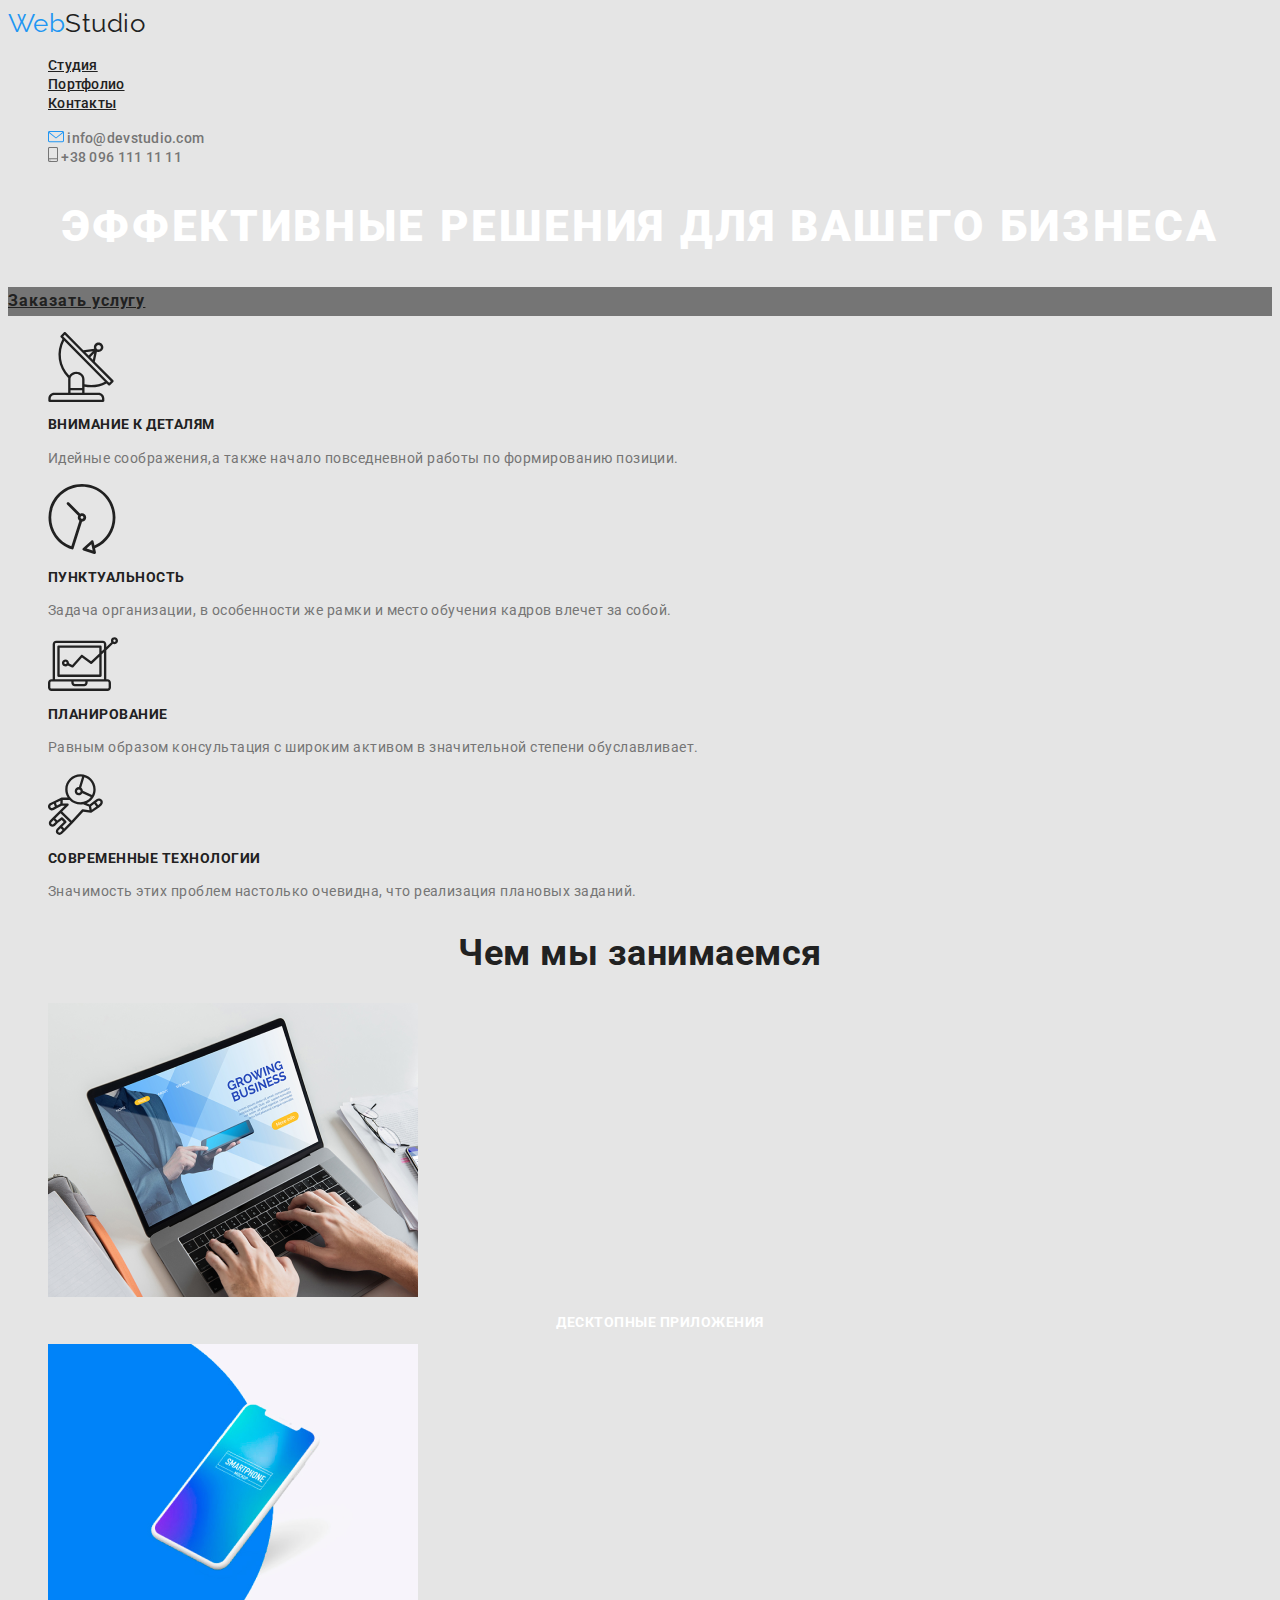
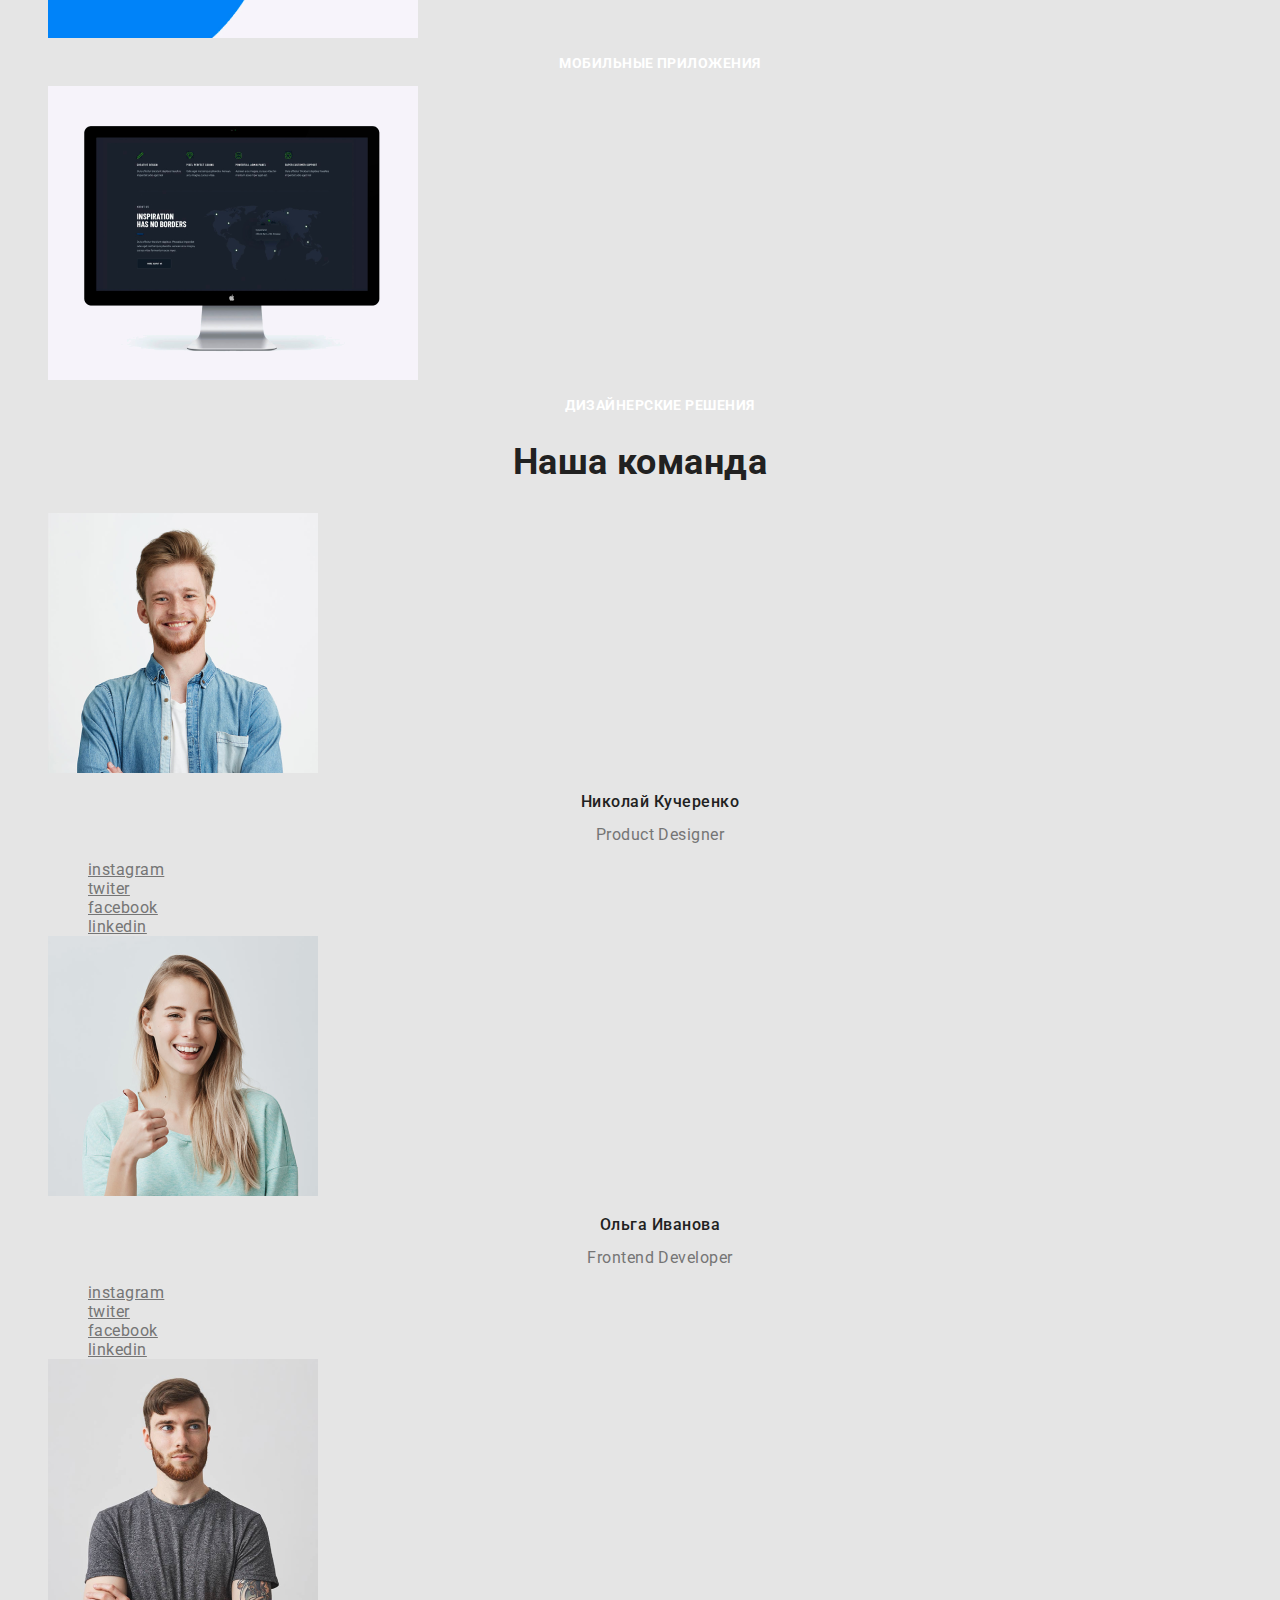
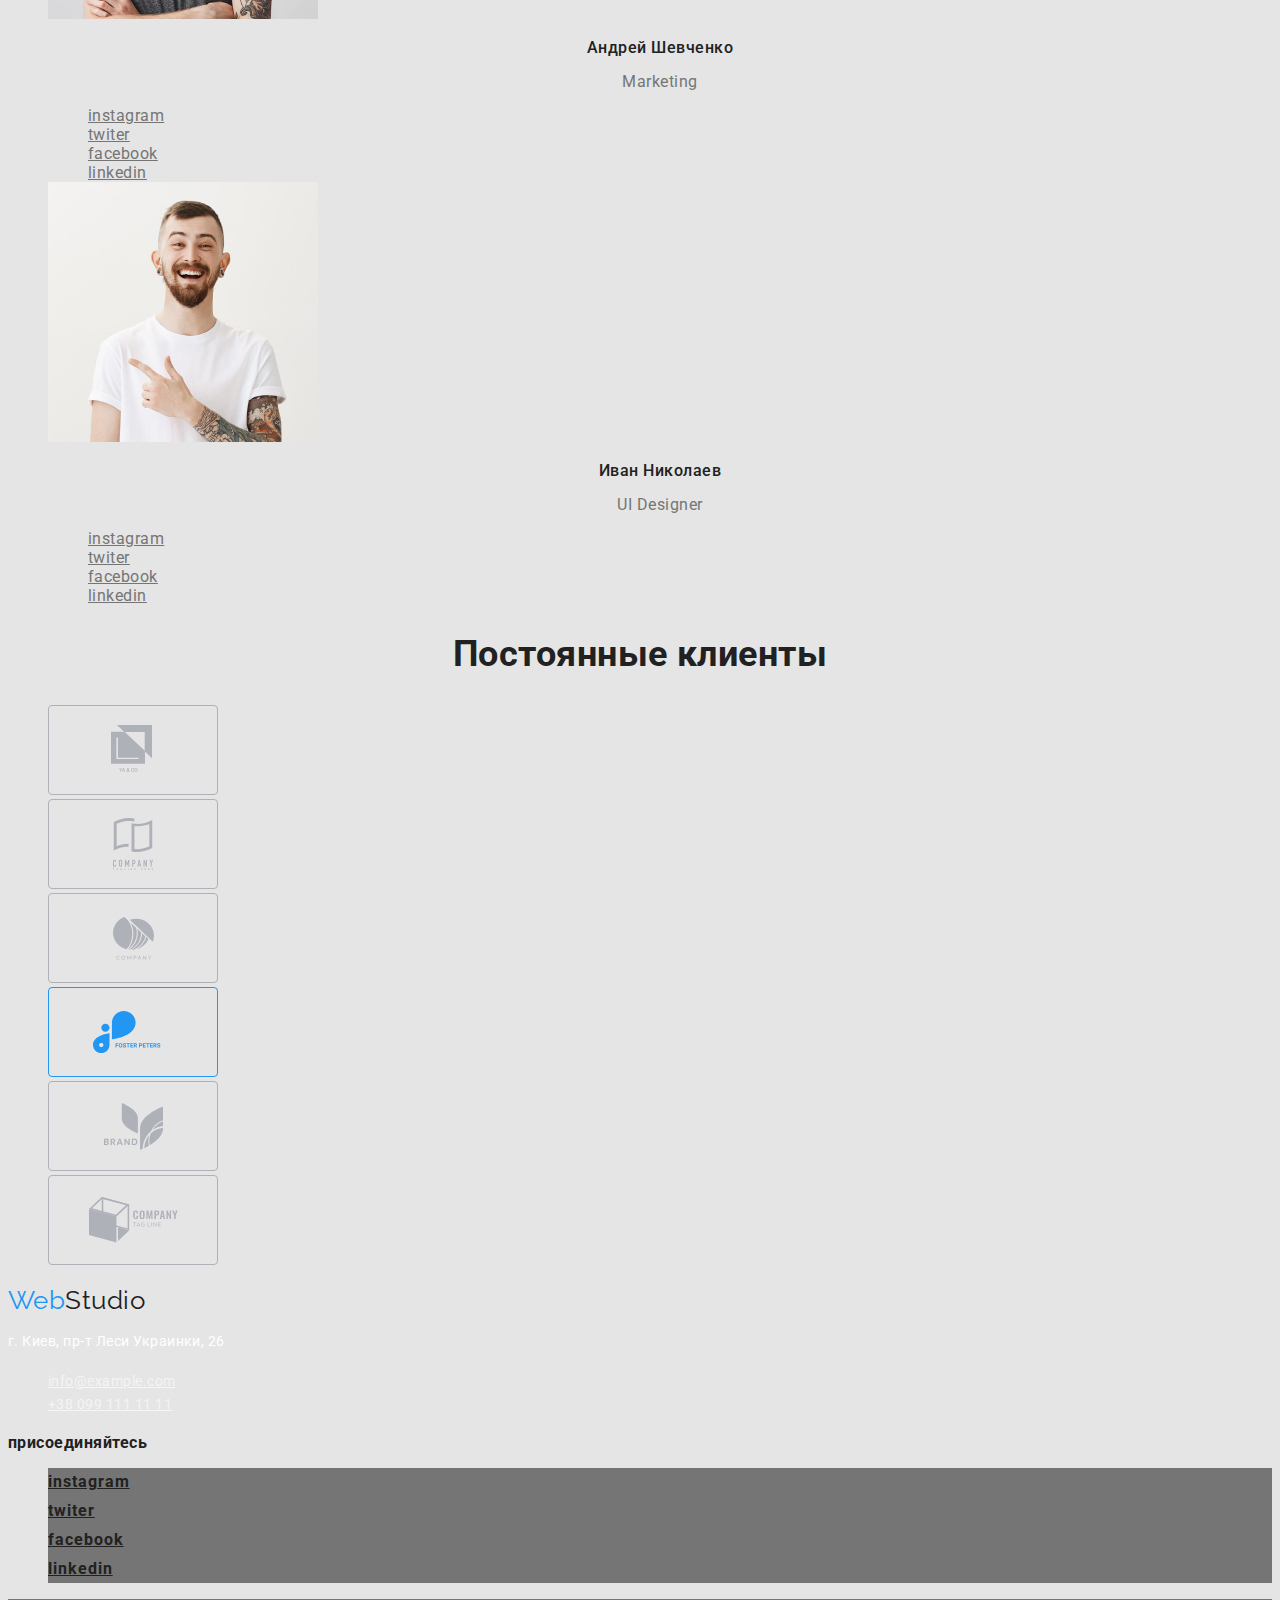
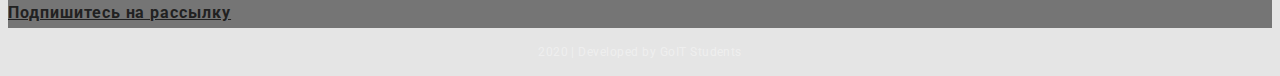
==== index.html @ 4915e43a "finish" ====
<!DOCTYPE html>
<html lang="ru">
  <head>
    <meta charset="UTF-8" />
    <meta name="viewport" content="width=device-width, initial-scale=1.0" />
    <title>Document</title>
    <link
      href="https://fonts.googleapis.com/css2?family=Raleway:wght@700&family=Roboto:wght@400;500;700;900&display=swap"
      rel="stylesheet"
    />
    <link rel="stylesheet" href="./css/styles.css" />
  </head>
  <body class="page">
    <!--Шапка сайта-->
    <header>
      <nav>
        <a class="logo"><span class="logo-second">Web</span>Studio </a>
        <ul class="site-nav list">
          <li><a href="./index.html" class="link">Студия</a></li>
          <li><a href="./portfolio.html" class="link">Портфолио</a></li>
          <li><a href="" class="link">Контакты</a></li>
        </ul>
      </nav>
      <ul class="auth-nav list">
        <li>
          <a href="" class="info">
            <img src="./images/envelope(hover).svg" alt="hover" />
            info@devstudio.com
          </a>
        </li>
        <li>
          <a href="" class="info">
            <img src="./images/smartphone.svg" alt="smartphone" />
            +38 096 111 11 11
          </a>
        </li>
      </ul>
    </header>
    <main>
      <!--Hero-->
      <section>
        <h1 class="hero-title">Эффективные решения для вашего бизнеса</h1>
        <a href="" class="button">Заказать услугу</a>
      </section>
      <!--Sait info-->
      <section class="section">
        <ul class="feature-list list">
          <li>
            <img src="./images/antenna.svg" alt="antenna" />
            <h2 class="title">Внимание к деталям</h2>
            <p class="text">
              Идейные соображения,а также начало повседневной работы по
              формированию позиции.
            </p>
          </li>

          <li>
            <img src="./images/clock.svg" alt="clock" />
            <h2 class="title">Пунктуальность</h2>
            <p class="text">
              Задача организации, в особенности же рамки и место обучения кадров
              влечет за собой.
            </p>
          </li>
          <li>
            <img src="./images/diagram.svg" alt="diagram" />
            <h2 class="title">Планирование</h2>
            <p class="text">
              Равным образом консультация с широким активом в значительной
              степени обуславливает.
            </p>
          </li>
          <li>
            <img src="./images/astronaut.svg" alt="astronaut" />
            <h2 class="title">Современные технологии</h2>
            <p class="text">
              Значимость этих проблем настолько очевидна, что реализация
              плановых заданий.
            </p>
          </li>
        </ul>
      </section>
      <!--Our offer-->
      <section class="section">
        <h2 class="section-title">Чем мы занимаемся</h2>
        <ul class="list">
          <li>
            <img
              src="./images/desctop.jpg"
              alt="десктопные приложения"
              width="370"
            />
            <h3 class="text-title">Десктопные приложения</h3>
          </li>
          <li>
            <img
              src="./images/tel.jpg"
              alt="мобильные приложения"
              width="370"
            />
            <h3 class="text-title">Мобильные приложения</h3>
          </li>
          <li>
            <img
              src="./images/dizain.jpg"
              alt="дизайнерские решея"
              width="370"
            />
            <h3 class="text-title">Дизайнерские решения</h3>
          </li>
        </ul>
      </section>
      <!--Our team-->
      <section class="section">
        <h2 class="section-title">Наша команда</h2>
        <ul class="list">
          <li>
            <img src="./images/designer.jpg" alt="фото дизайнера" width="270" />
            <h3 class="team-list">Николай Кучеренко</h3>
            <p class="work-list">Product Designer</p>
            <ul class="email-list list">
              <li><a href="" class="email">instagram</a></li>
              <li><a href="" class="email">twiter</a></li>
              <li><a href="" class="email">facebook</a></li>
              <li><a href="" class="email">linkedin</a></li>
            </ul>
          </li>
          <li>
            <img
              src="./images/developer.jpg"
              alt="фото разработчика"
              width="270"
            />
            <h3 class="team-list">Ольга Иванова</h3>
            <p class="work-list">Frontend Developer</p>
            <ul class="email-list list">
              <li><a href="" class="email">instagram</a></li>
              <li><a href="" class="email">twiter</a></li>
              <li><a href="" class="email">facebook</a></li>
              <li><a href="" class="email">linkedin</a></li>
            </ul>
          </li>
          <li>
            <img
              src="./images/marketing.jpg"
              alt="фото маркетолога"
              width="270"
            />
            <h3 class="team-list">Андрей Шевченко</h3>
            <p class="work-list">Marketing</p>
            <ul class="email-list list">
              <li><a href="" class="email">instagram</a></li>
              <li><a href="" class="email">twiter</a></li>
              <li><a href="" class="email">facebook</a></li>
              <li><a href="" class="email">linkedin</a></li>
            </ul>
          </li>
          <li>
            <img
              src="./images/uldesigner.jpg"
              alt="фото главного дизайнера"
              width="270"
            />
            <h3 class="team-list">Иван Николаев</h3>
            <p class="work-list">UI Designer</p>
            <ul class="email-list list">
              <li><a href="" class="email">instagram</a></li>
              <li><a href="" class="email">twiter</a></li>
              <li><a href="" class="email">facebook</a></li>
              <li><a href="" class="email">linkedin</a></li>
            </ul>
          </li>
        </ul>
      </section>
      <!--Regular customers-->
      <section class="section">
        <h2 class="section-title">Постоянные клиенты</h2>
        <ul class="customers-img list">
          <li>
            <a href="" class="img-hover"
              ><img src="./images/Client1.svg" alt="Логотип клиента"
            /></a>
          </li>
          <li>
            <a href=""
              ><img src="./images/Client2.svg" alt="Логотип клиента"
            /></a>
          </li>
          <li>
            <a href=""
              ><img src="./images/Client3.svg" alt="Логотип клиента"
            /></a>
          </li>
          <li>
            <a href=""
              ><img src="./images/Client4.svg" alt="Логотип клиента"
            /></a>
          </li>
          <li>
            <a href=""
              ><img src="./images/Client5.svg" alt="Логотип клиента"
            /></a>
          </li>
          <li>
            <a href=""
              ><img src="./images/Client6.svg" alt="Логотип клиента"
            /></a>
          </li>
        </ul>
      </section>
    </main>
    <!--Footer-->
    <footer>
      <a class="logo"><span class="logo-second">Web</span>Studio </a>
      <address>
        <p class="adres">г. Киев, пр-т Леси Украинки, 26</p>
        <ul class="list">
          <li><a href="" class="adres-info">info@example.com</a></li>
          <li><a href="" class="adres-info">+38 099 111 11 11</a></li>
        </ul>
      </address>
      <b class="text-title">присоединяйтесь</b>
      <ul class="list">
        <li><a href="" class="button">instagram</a></li>
        <li><a href="" class="button">twiter</a></li>
        <li><a href="" class="button">facebook</a></li>
        <li><a href="" class="button">linkedin</a></li>
      </ul>
      <b><a href="" class="button">Подпишитесь на рассылку</a></b>
      <p class="developed">2020 | Developed by GoIT Students</p>
    </footer>
  </body>
</html>
---- css/styles.css ----
:root {
  --primary-text-color: #212121;
  --secondary-text-color: #757575;
  --background-color: #e5e5e5;
  --secondary-background-color: #f5f4fa;
  --whit-color: #ffffff;
  --accent-color: #2196f3;
  --footer-color: #2f303a;
}
.page {
  color: var(--primary-text-color);
  background-color: var(--background-color);
  font-family: Roboto, sans-serif;
  letter-spacing: 0.03em;
}

.list {
  list-style: none;
}

.logo {
  font-family: Raleway;
  font-style: normal;
  font-size: 26px;
  line-height: 1.2;
  font-family: Raleway;
}
.logo-second {
  color: var(--accent-color);
}
.logo:hover,
.logo-second:hover {
  color: var(--accent-color);
}

/*site-nav*/
.site-nav .link {
  color: var(--primary-text-color);
  font-family: Roboto;
  font-style: normal;
  font-weight: 500;
  font-size: 14px;
  line-height: 1.1;
  letter-spacing: 0.02em;
}
.site-nav .link:hover,
.site-nav .link:focus {
  color: var(--accent-color);
}

/*auth-nav*/
.info {
  color: var(--secondary-text-color);
  font-family: Roboto;
  font-style: normal;
  font-weight: 500;
  font-size: 14px;
  line-height: 1.1;
  letter-spacing: 0.02em;
  text-decoration: none;
}
.info:hover,
.info:focus {
  color: var(--accent-color);
}
/*hero*/
.hero-title {
  color: var(--whit-color);
  font-family: Roboto;
  font-style: normal;
  font-weight: 900;
  font-size: 44px;
  line-height: 1.4;
  text-align: center;
  letter-spacing: 0.06em;
  text-transform: uppercase;
}
/*section*/
.section-title {
  color: var(--primary-text-color);
  font-family: Roboto;
  font-style: normal;
  font-weight: bold;
  font-size: 36px;
  line-height: 1.1;
  text-align: center;
}
.section .text-title {
  color: var(--whit-color);
  font-family: Roboto;
  font-style: normal;
  font-weight: bold;
  font-size: 14px;
  line-height: 1.1;
  text-align: center;
  text-transform: uppercase;
}
.team-list {
  color: var(--primary-text-color);
  font-family: Roboto;
  font-style: normal;
  font-weight: 500;
  font-size: 16px;
  line-height: 1.1;
  text-align: center;
}
.section .work-list {
  color: var(--secondary-text-color);
  font-family: Roboto;
  font-style: normal;
  font-weight: normal;
  font-size: 16px;
  line-height: 1.1;
  text-align: center;
}
.section .email {
  color: var(--secondary-text-color);
}
/*ameil*/
.email:hover,
.email:focus {
  color: var(--accent-color);
}
/*feature*/
.feature-list .title {
  color: var(--primary-text-color);
  font-family: Roboto;
  font-style: normal;
  font-weight: bold;
  font-size: 14px;
  line-height: 1.1;
  text-transform: uppercase;
}
.feature-list .text {
  color: var(--secondary-text-color);
  font-family: Roboto;
  font-style: normal;
  font-weight: normal;
  font-size: 14px;
  line-height: 1.7;
}
/*customers-img*/
.section .img-hover:hover {
  color: var(--accent-color);
}
.button {
  color: var(--primary-text-color);
  background-color: var(--secondary-text-color);
  font-family: Roboto;
  font-style: normal;
  font-weight: bold;
  font-size: 16px;
  line-height: 1.8;
  display: flex;
  align-items: center;
  text-align: center;
  letter-spacing: 0.06em;
}

.button:hover,
.button:focus {
  color: var(--whit-color);
  background-color: var(--accent-color);
}
.adres {
  color: var(--whit-color);
  font-family: Roboto;
  font-style: normal;
  font-weight: normal;
  font-size: 14px;
  line-height: 1.7;
}
.adres:hover,
.adres:focus {
  color: var(--accent-color);
}
.adres-info {
  color: rgba(255, 255, 255, 0.6);
  font-family: Roboto;
  font-style: normal;
  font-weight: normal;
  font-size: 14px;
  line-height: 1.7;
}
.adres-info:hover,
.adres-info:focus {
  color: var(--accent-color);
}
.developed {
  color: rgba(255, 255, 255, 0.4);
  font-family: Roboto;
  font-style: normal;
  font-weight: normal;
  font-size: 12px;
  line-height: 2;
  text-align: center;
}
/*portfolio-nav*/
.portfolio-nav .option {
  color: var(--primary-text-color);
  font-family: Roboto;
  font-style: normal;
  font-weight: 500;
  font-size: 16px;
  line-height: 1.6;
  text-align: center;
}
.option:hover,
.option:focus {
  color: var(--whit-color);
  background-color: var(--accent-color);
}
/*option-list*/
.option-list .menu {
  color: var(--primary-text-color);
  font-family: Roboto;
  font-style: normal;
  font-weight: bold;
  font-size: 18px;
  line-height: 2;
  letter-spacing: 0.06em;
}
.option-list .addition {
  color: var(--secondary-text-color);
  font-family: Roboto;
  font-style: normal;
  font-weight: normal;
  font-size: 16px;
  line-height: 1, 8;
}
.option-list .text-addition {
  color: var(--whit-color);
  font-family: Roboto;
  font-style: normal;
  font-weight: normal;
  font-size: 18px;
  line-height: 1.5;
}
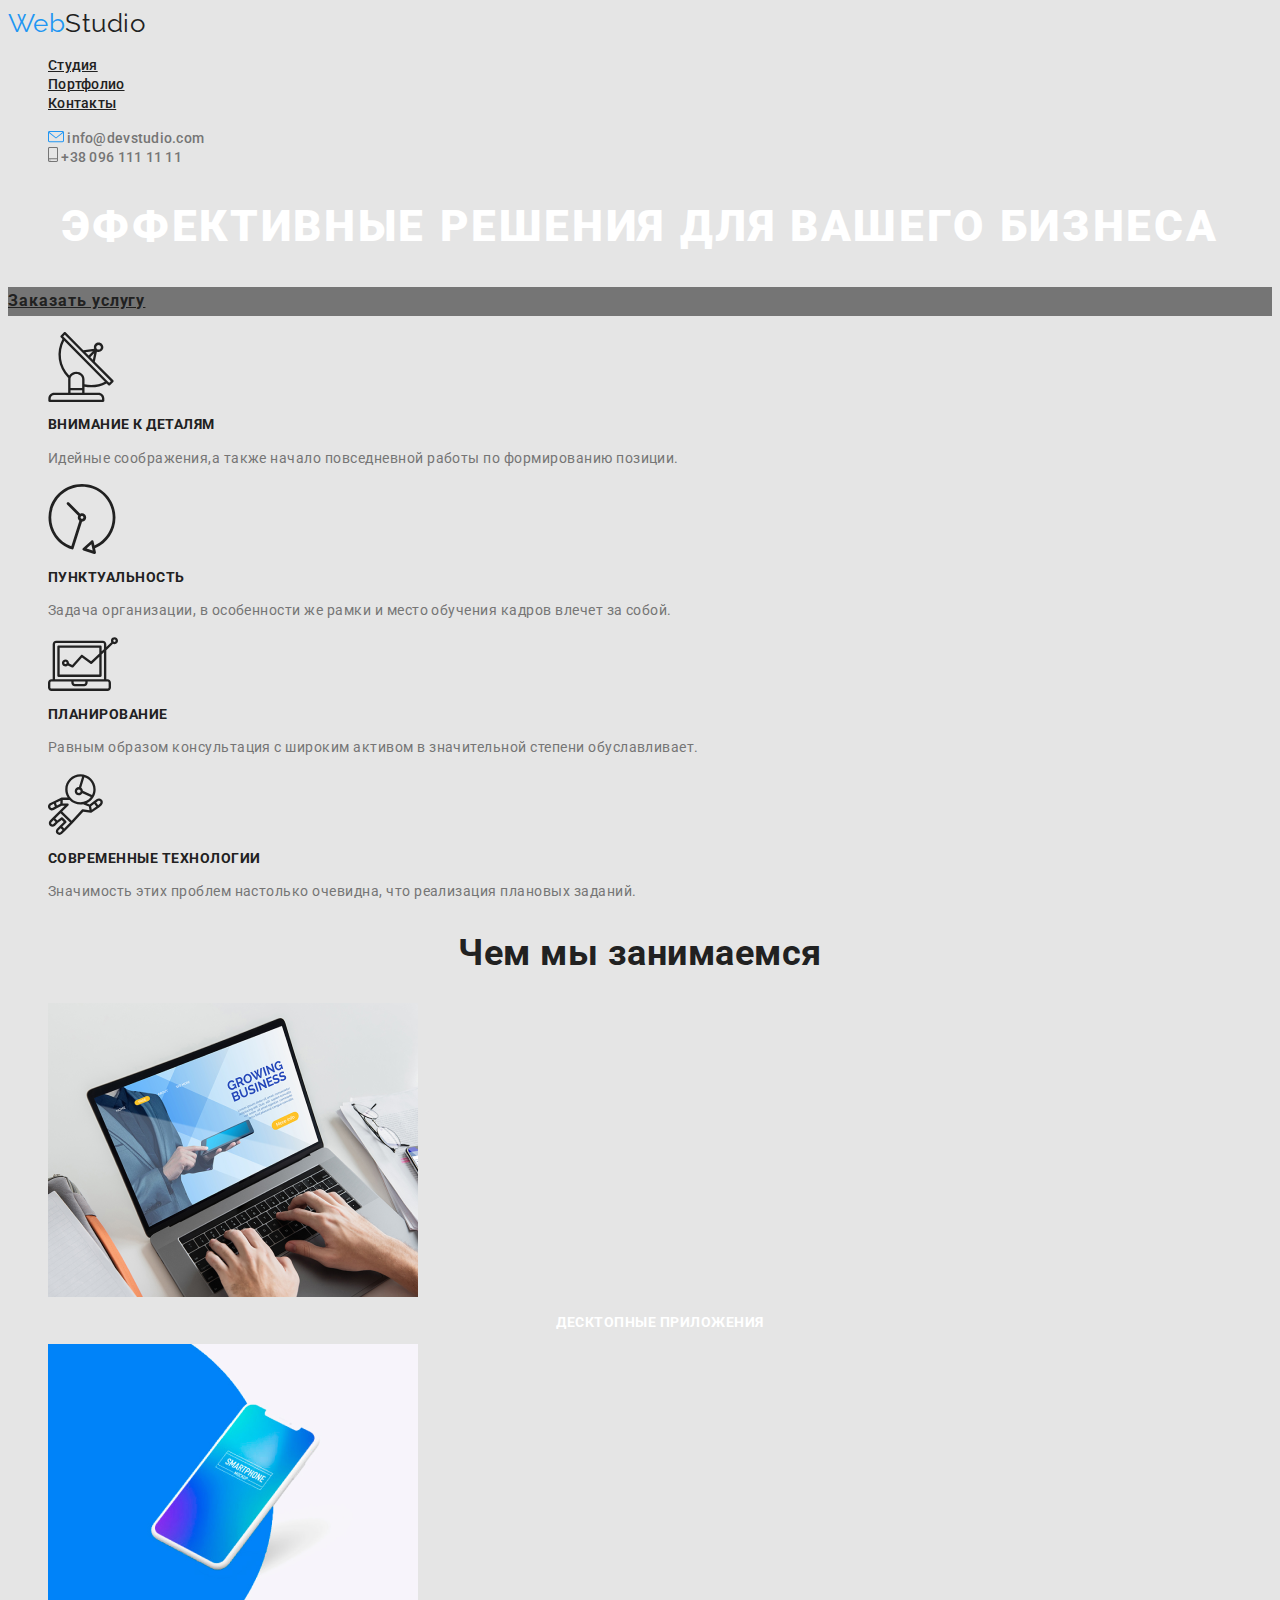
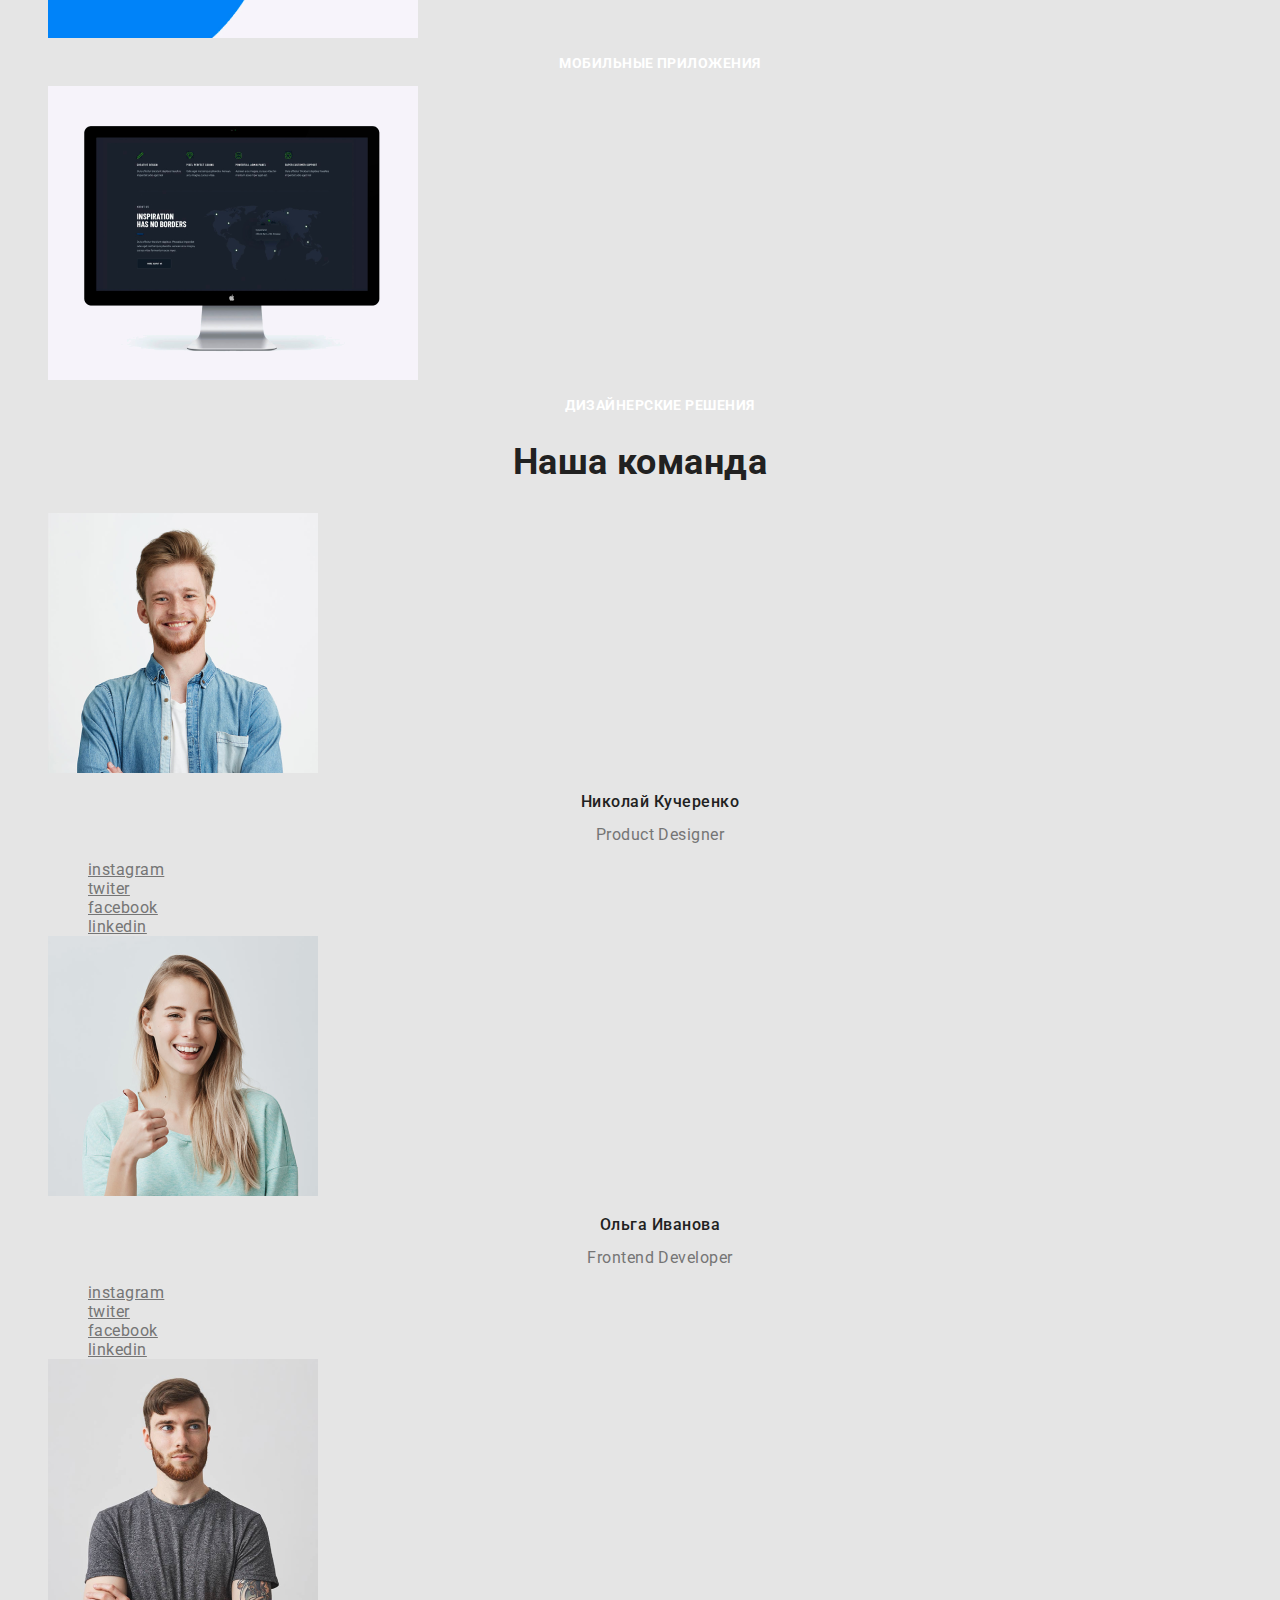
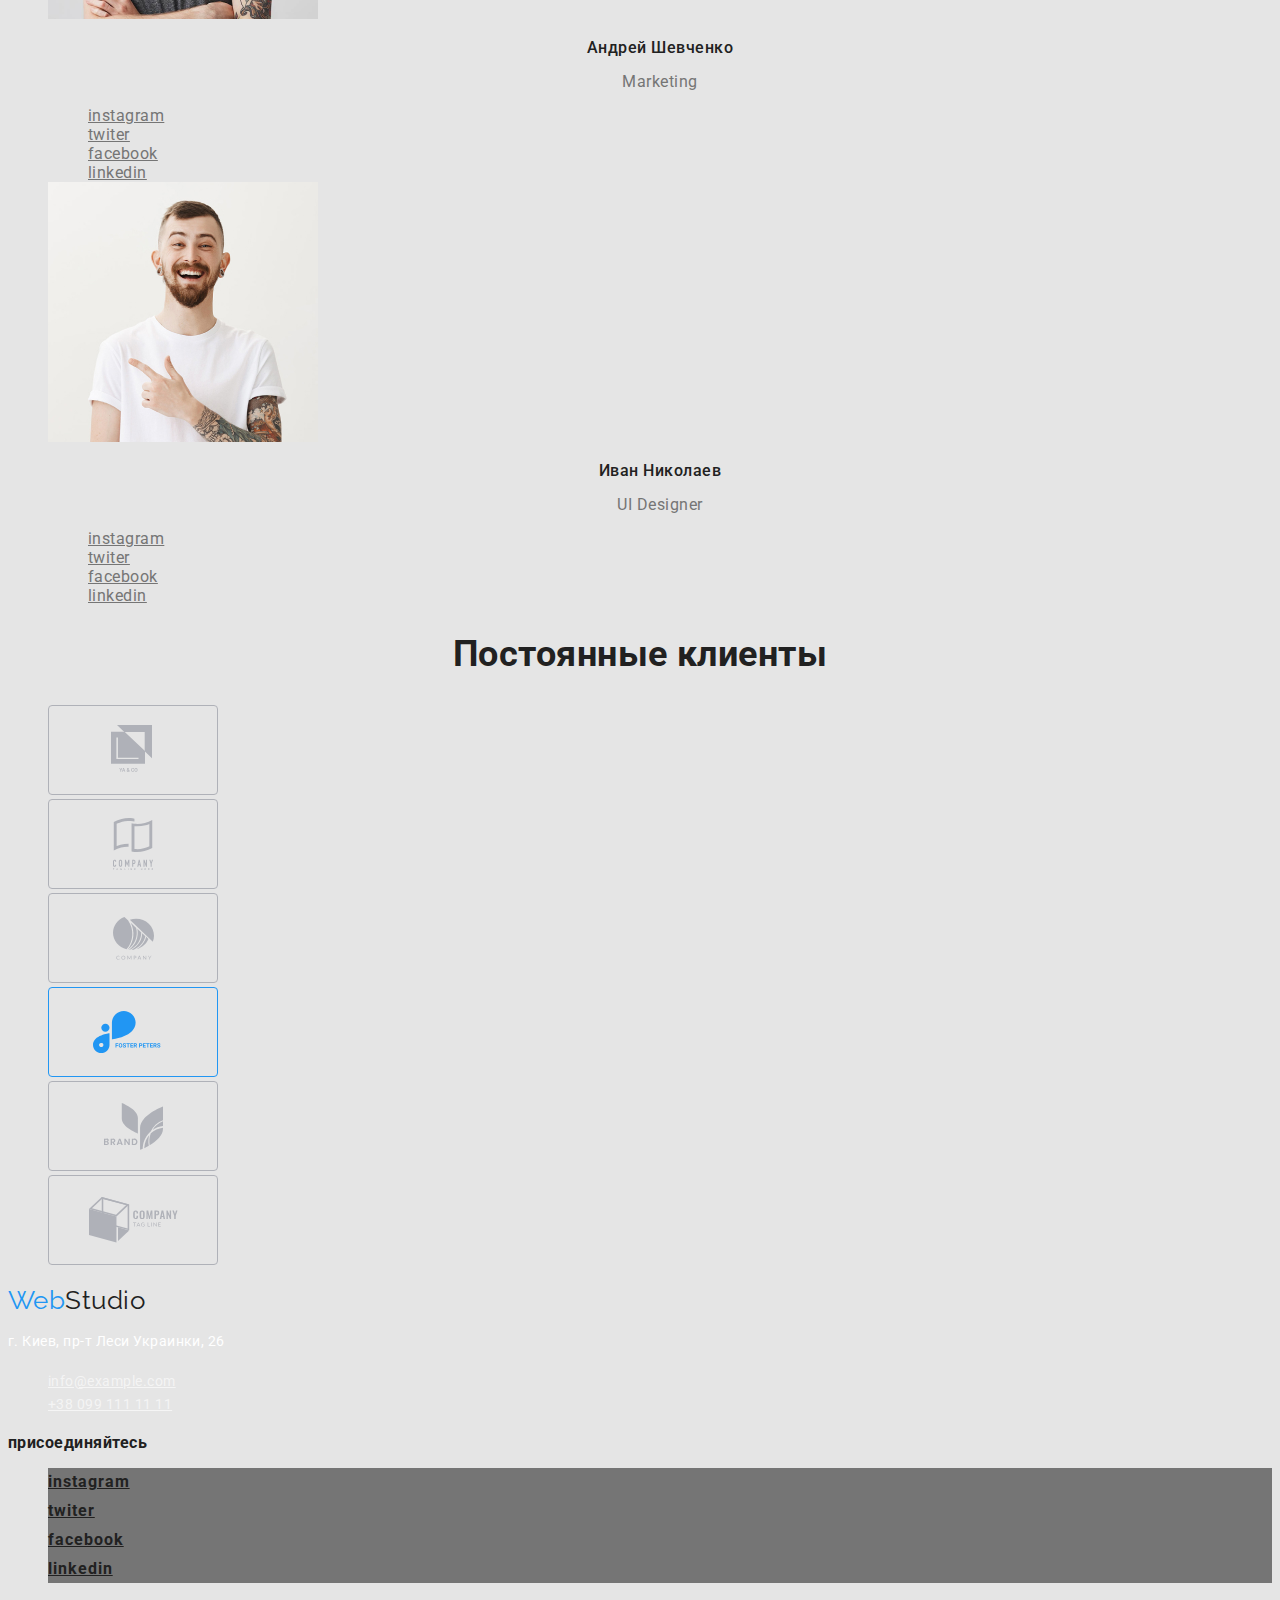
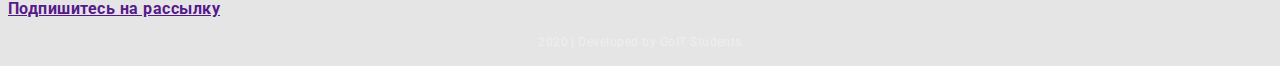
==== commit c4abddfd: "save" ====
--- a/index.html
+++ b/index.html
@@ -226,7 +226,7 @@
         <li><a href="" class="button">facebook</a></li>
         <li><a href="" class="button">linkedin</a></li>
       </ul>
-      <b><a href="" class="button">Подпишитесь на рассылку</a></b>
+      <b><a href="" class="text-title">Подпишитесь на рассылку</a></b>
       <p class="developed">2020 | Developed by GoIT Students</p>
     </footer>
   </body>
--- a/css/styles.css
+++ b/css/styles.css
@@ -19,6 +19,7 @@
 }
 
 .logo {
+  color: var(--primary-text-color);
   font-family: Raleway;
   font-style: normal;
   font-size: 26px;
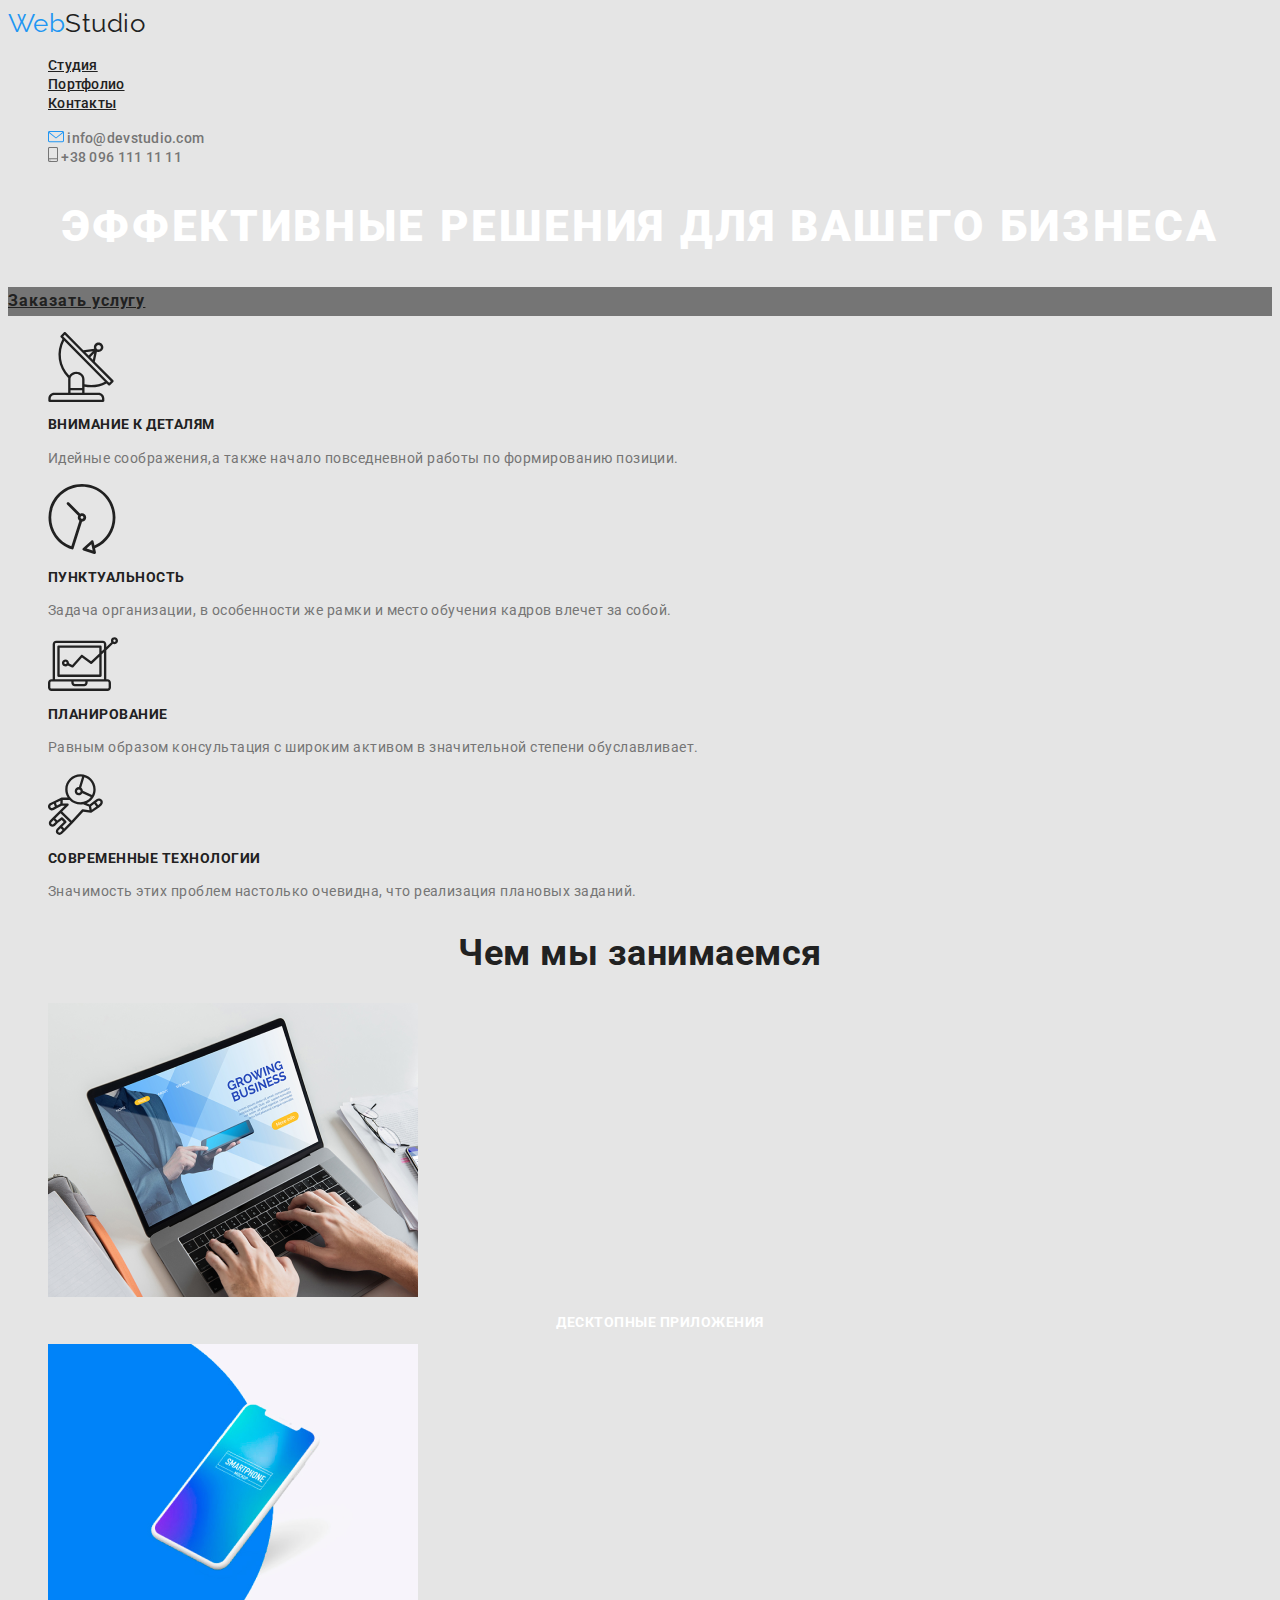
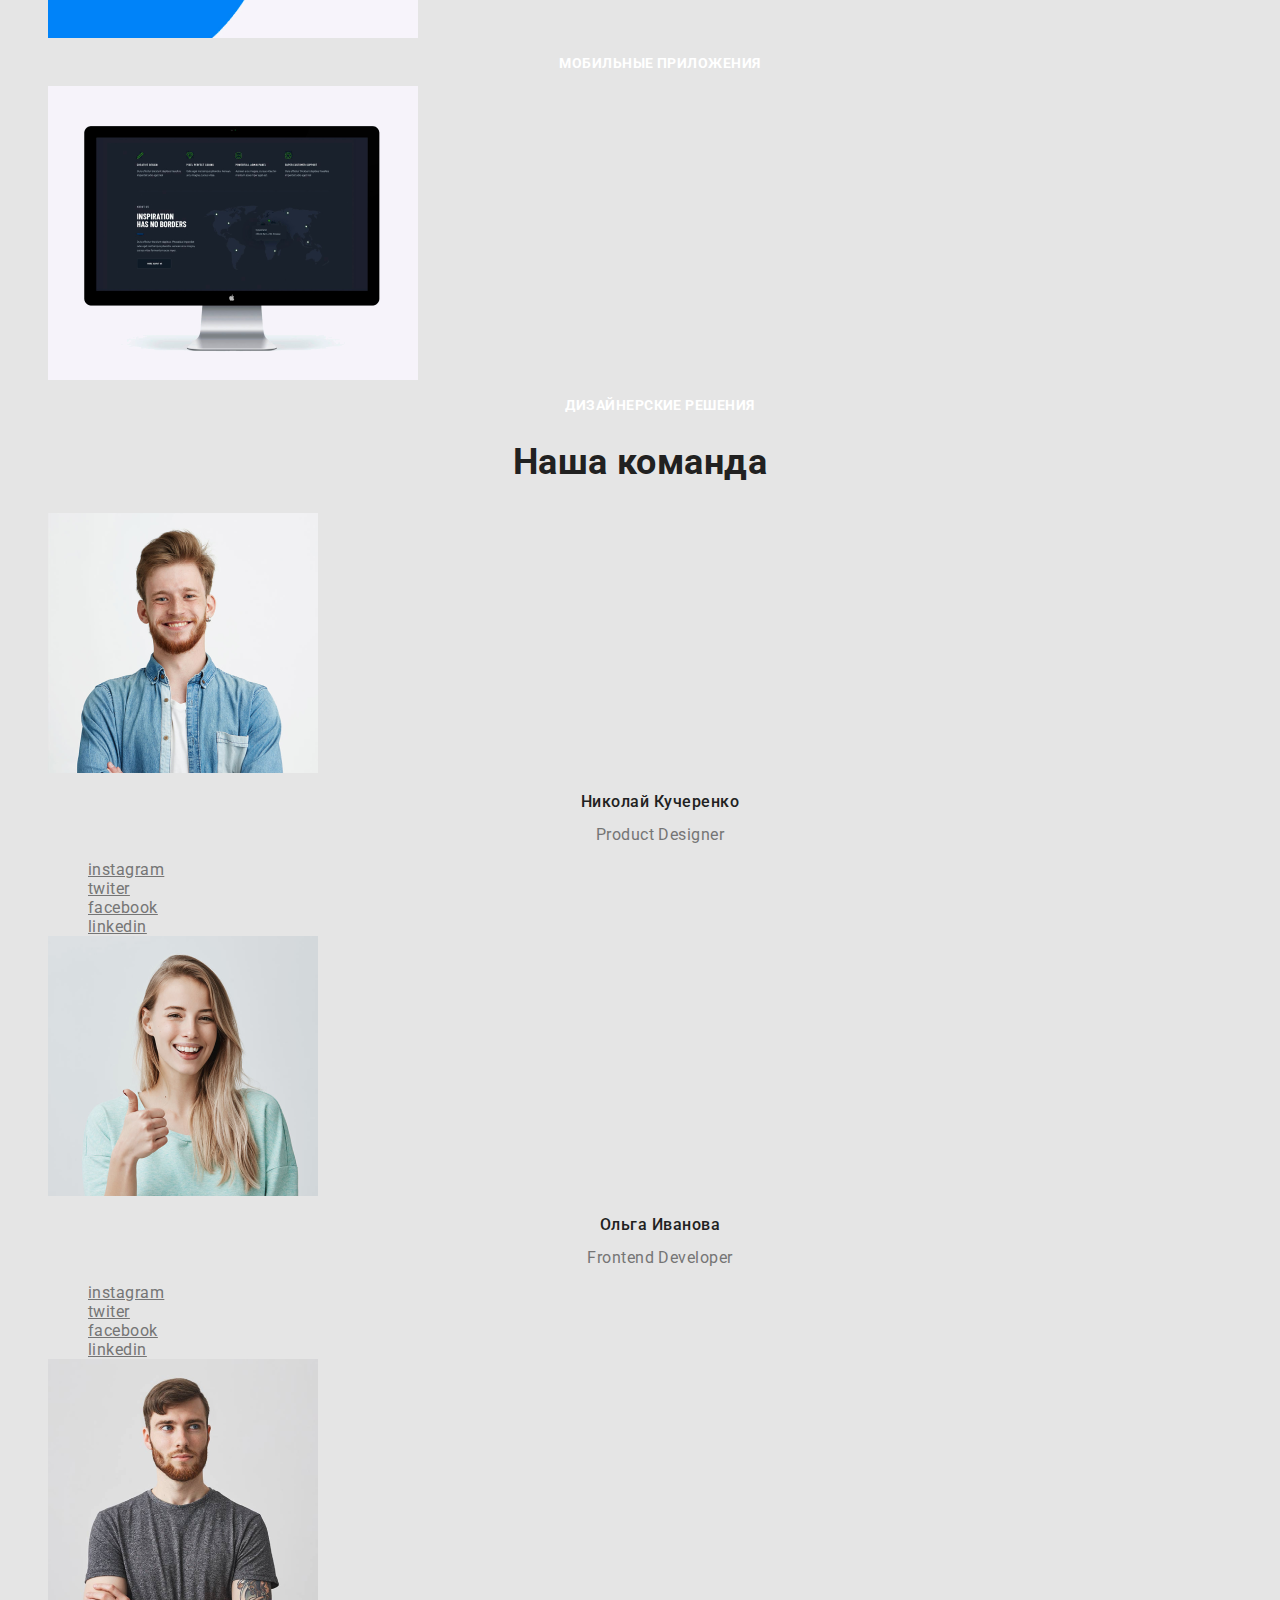
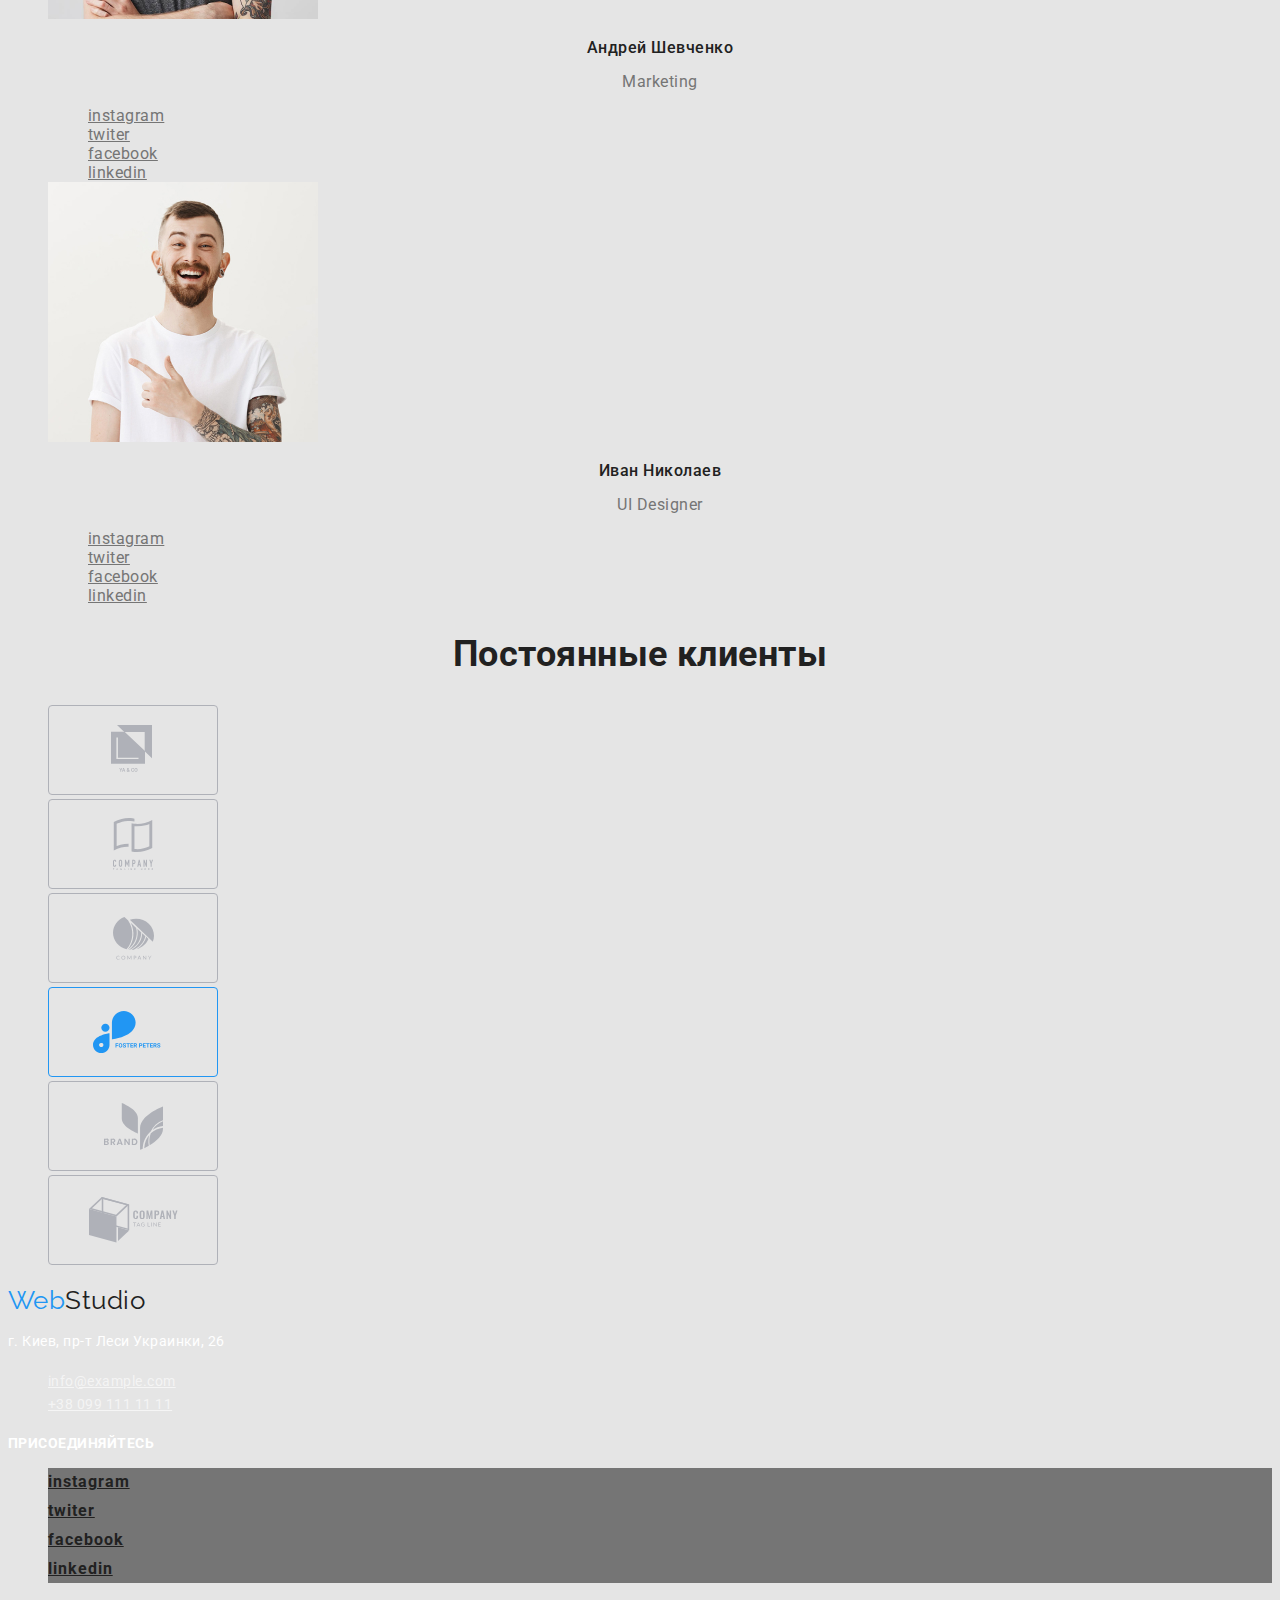
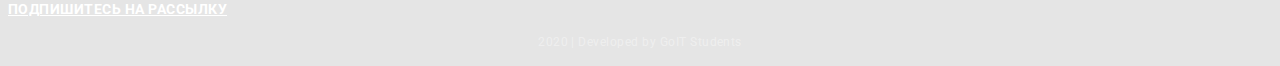
==== commit 31355382: "scc" ====
--- a/index.html
+++ b/index.html
@@ -219,14 +219,14 @@
           <li><a href="" class="adres-info">+38 099 111 11 11</a></li>
         </ul>
       </address>
-      <b class="text-title">присоединяйтесь</b>
+      <b class="mailing">присоединяйтесь</b>
       <ul class="list">
         <li><a href="" class="button">instagram</a></li>
         <li><a href="" class="button">twiter</a></li>
         <li><a href="" class="button">facebook</a></li>
         <li><a href="" class="button">linkedin</a></li>
       </ul>
-      <b><a href="" class="text-title">Подпишитесь на рассылку</a></b>
+      <b><a href="" class="mailing">Подпишитесь на рассылку</a></b>
       <p class="developed">2020 | Developed by GoIT Students</p>
     </footer>
   </body>
--- a/css/styles.css
+++ b/css/styles.css
@@ -237,3 +237,12 @@
   font-size: 18px;
   line-height: 1.5;
 }
+.mailing {
+  color: var(--whit-color);
+  font-family: Roboto;
+  font-style: normal;
+  font-weight: bold;
+  font-size: 14px;
+  line-height: 1.1;
+  text-transform: uppercase;
+}
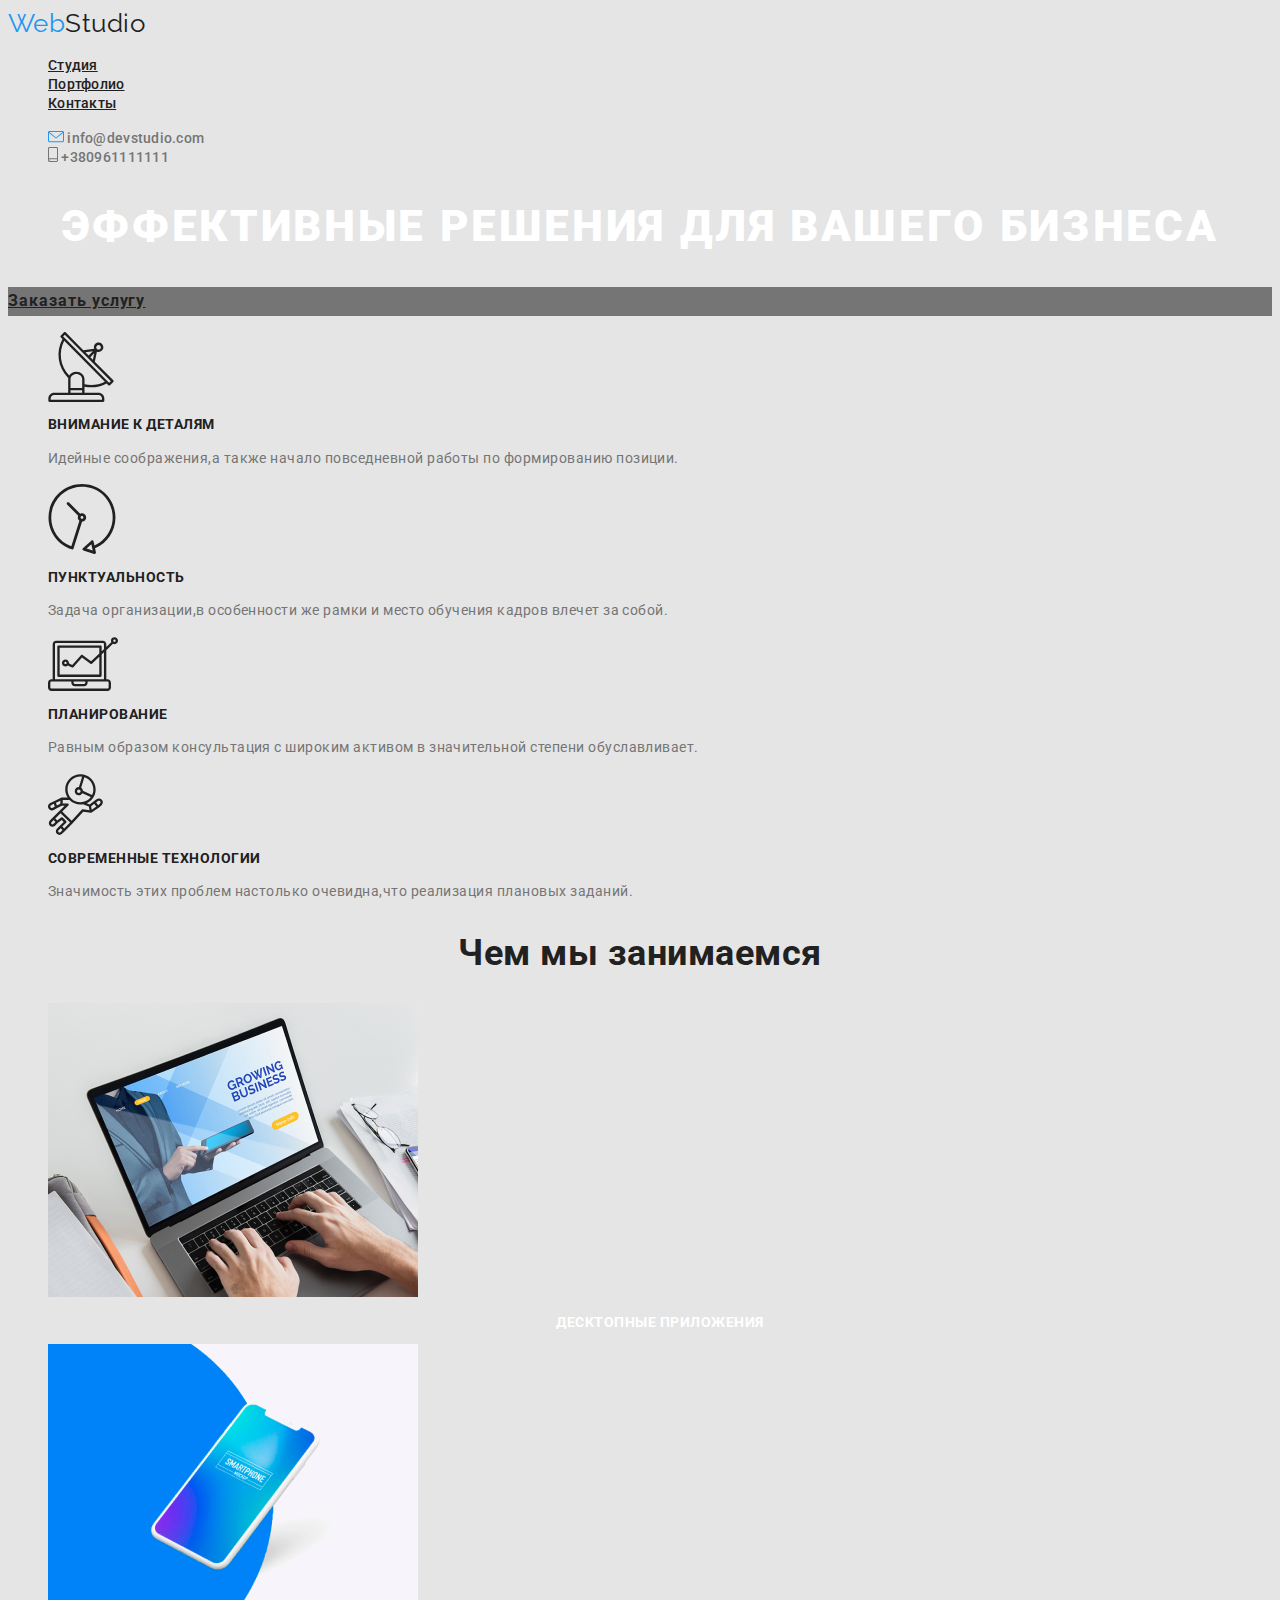
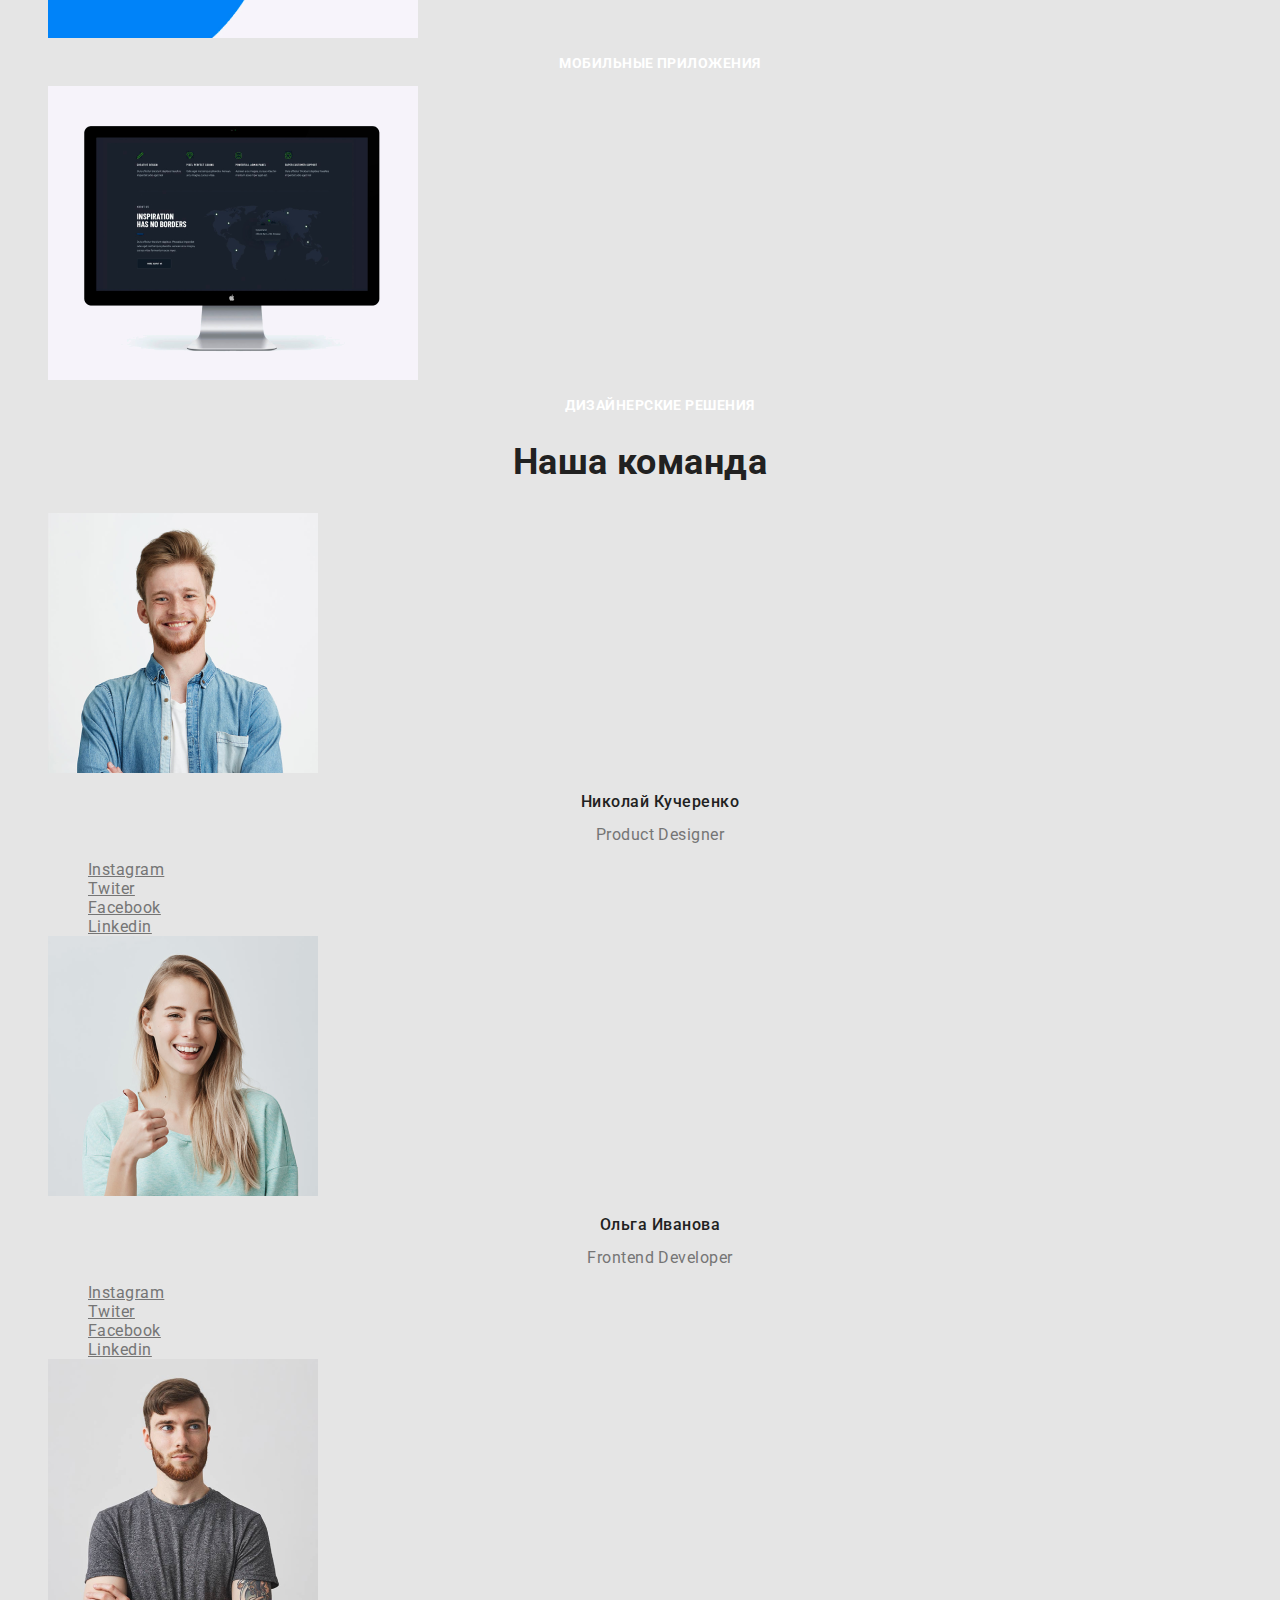
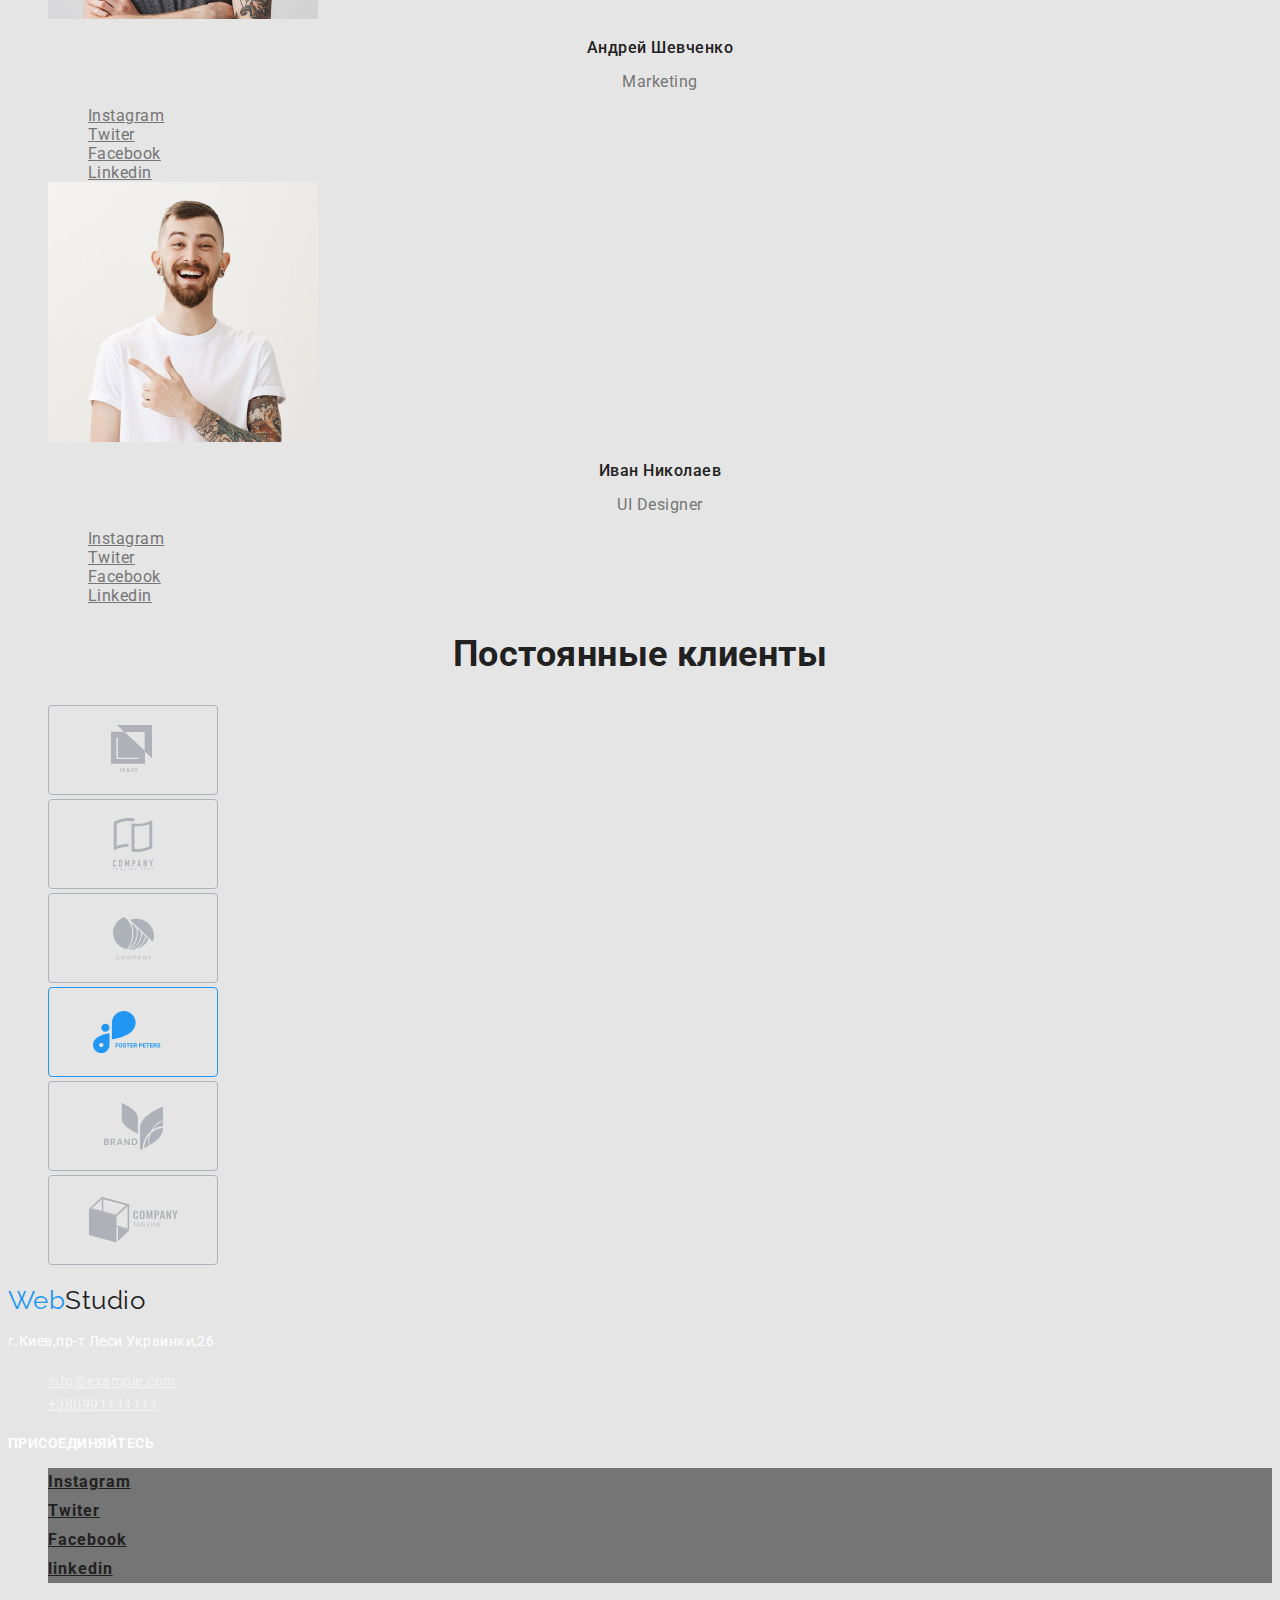
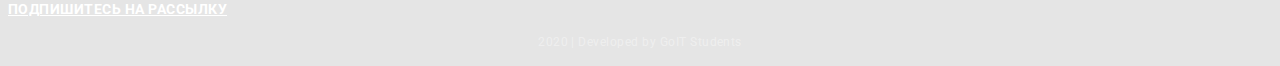
==== commit 9d3305a3: "go sleep" ====
--- a/index.html
+++ b/index.html
@@ -24,14 +24,14 @@
       <ul class="auth-nav list">
         <li>
           <a href="" class="info">
-            <img src="./images/envelope(hover).svg" alt="hover" />
+            <img src="./images/envelope(hover).svg" alt="конверт" />
             info@devstudio.com
           </a>
         </li>
         <li>
           <a href="" class="info">
-            <img src="./images/smartphone.svg" alt="smartphone" />
-            +38 096 111 11 11
+            <img src="./images/smartphone.svg" alt="телефон" />
+            +380961111111
           </a>
         </li>
       </ul>
@@ -46,7 +46,7 @@
       <section class="section">
         <ul class="feature-list list">
           <li>
-            <img src="./images/antenna.svg" alt="antenna" />
+            <img src="./images/antenna.svg" alt="антена" />
             <h2 class="title">Внимание к деталям</h2>
             <p class="text">
               Идейные соображения,а также начало повседневной работы по
@@ -55,15 +55,15 @@
           </li>
 
           <li>
-            <img src="./images/clock.svg" alt="clock" />
+            <img src="./images/clock.svg" alt="часы" />
             <h2 class="title">Пунктуальность</h2>
             <p class="text">
-              Задача организации, в особенности же рамки и место обучения кадров
+              Задача организации,в особенности же рамки и место обучения кадров
               влечет за собой.
             </p>
           </li>
           <li>
-            <img src="./images/diagram.svg" alt="diagram" />
+            <img src="./images/diagram.svg" alt="диаграммы" />
             <h2 class="title">Планирование</h2>
             <p class="text">
               Равным образом консультация с широким активом в значительной
@@ -71,11 +71,11 @@
             </p>
           </li>
           <li>
-            <img src="./images/astronaut.svg" alt="astronaut" />
+            <img src="./images/astronaut.svg" alt="астронавт" />
             <h2 class="title">Современные технологии</h2>
             <p class="text">
-              Значимость этих проблем настолько очевидна, что реализация
-              плановых заданий.
+              Значимость этих проблем настолько очевидна,что реализация плановых
+              заданий.
             </p>
           </li>
         </ul>
@@ -119,10 +119,10 @@
             <h3 class="team-list">Николай Кучеренко</h3>
             <p class="work-list">Product Designer</p>
             <ul class="email-list list">
-              <li><a href="" class="email">instagram</a></li>
-              <li><a href="" class="email">twiter</a></li>
-              <li><a href="" class="email">facebook</a></li>
-              <li><a href="" class="email">linkedin</a></li>
+              <li><a href="" class="email">Instagram</a></li>
+              <li><a href="" class="email">Twiter</a></li>
+              <li><a href="" class="email">Facebook</a></li>
+              <li><a href="" class="email">Linkedin</a></li>
             </ul>
           </li>
           <li>
@@ -134,10 +134,10 @@
             <h3 class="team-list">Ольга Иванова</h3>
             <p class="work-list">Frontend Developer</p>
             <ul class="email-list list">
-              <li><a href="" class="email">instagram</a></li>
-              <li><a href="" class="email">twiter</a></li>
-              <li><a href="" class="email">facebook</a></li>
-              <li><a href="" class="email">linkedin</a></li>
+              <li><a href="" class="email">Instagram</a></li>
+              <li><a href="" class="email">Twiter</a></li>
+              <li><a href="" class="email">Facebook</a></li>
+              <li><a href="" class="email">Linkedin</a></li>
             </ul>
           </li>
           <li>
@@ -149,10 +149,10 @@
             <h3 class="team-list">Андрей Шевченко</h3>
             <p class="work-list">Marketing</p>
             <ul class="email-list list">
-              <li><a href="" class="email">instagram</a></li>
-              <li><a href="" class="email">twiter</a></li>
-              <li><a href="" class="email">facebook</a></li>
-              <li><a href="" class="email">linkedin</a></li>
+              <li><a href="" class="email">Instagram</a></li>
+              <li><a href="" class="email">Twiter</a></li>
+              <li><a href="" class="email">Facebook</a></li>
+              <li><a href="" class="email">Linkedin</a></li>
             </ul>
           </li>
           <li>
@@ -164,10 +164,10 @@
             <h3 class="team-list">Иван Николаев</h3>
             <p class="work-list">UI Designer</p>
             <ul class="email-list list">
-              <li><a href="" class="email">instagram</a></li>
-              <li><a href="" class="email">twiter</a></li>
-              <li><a href="" class="email">facebook</a></li>
-              <li><a href="" class="email">linkedin</a></li>
+              <li><a href="" class="email">Instagram</a></li>
+              <li><a href="" class="email">Twiter</a></li>
+              <li><a href="" class="email">Facebook</a></li>
+              <li><a href="" class="email">Linkedin</a></li>
             </ul>
           </li>
         </ul>
@@ -213,17 +213,17 @@
     <footer>
       <a class="logo"><span class="logo-second">Web</span>Studio </a>
       <address>
-        <p class="adres">г. Киев, пр-т Леси Украинки, 26</p>
+        <p class="adres">г.Киев,пр-т Леси Украинки,26</p>
         <ul class="list">
           <li><a href="" class="adres-info">info@example.com</a></li>
-          <li><a href="" class="adres-info">+38 099 111 11 11</a></li>
+          <li><a href="" class="adres-info">+380991111111</a></li>
         </ul>
       </address>
       <b class="mailing">присоединяйтесь</b>
       <ul class="list">
-        <li><a href="" class="button">instagram</a></li>
-        <li><a href="" class="button">twiter</a></li>
-        <li><a href="" class="button">facebook</a></li>
+        <li><a href="" class="button">Instagram</a></li>
+        <li><a href="" class="button">Twiter</a></li>
+        <li><a href="" class="button">Facebook</a></li>
         <li><a href="" class="button">linkedin</a></li>
       </ul>
       <b><a href="" class="mailing">Подпишитесь на рассылку</a></b>
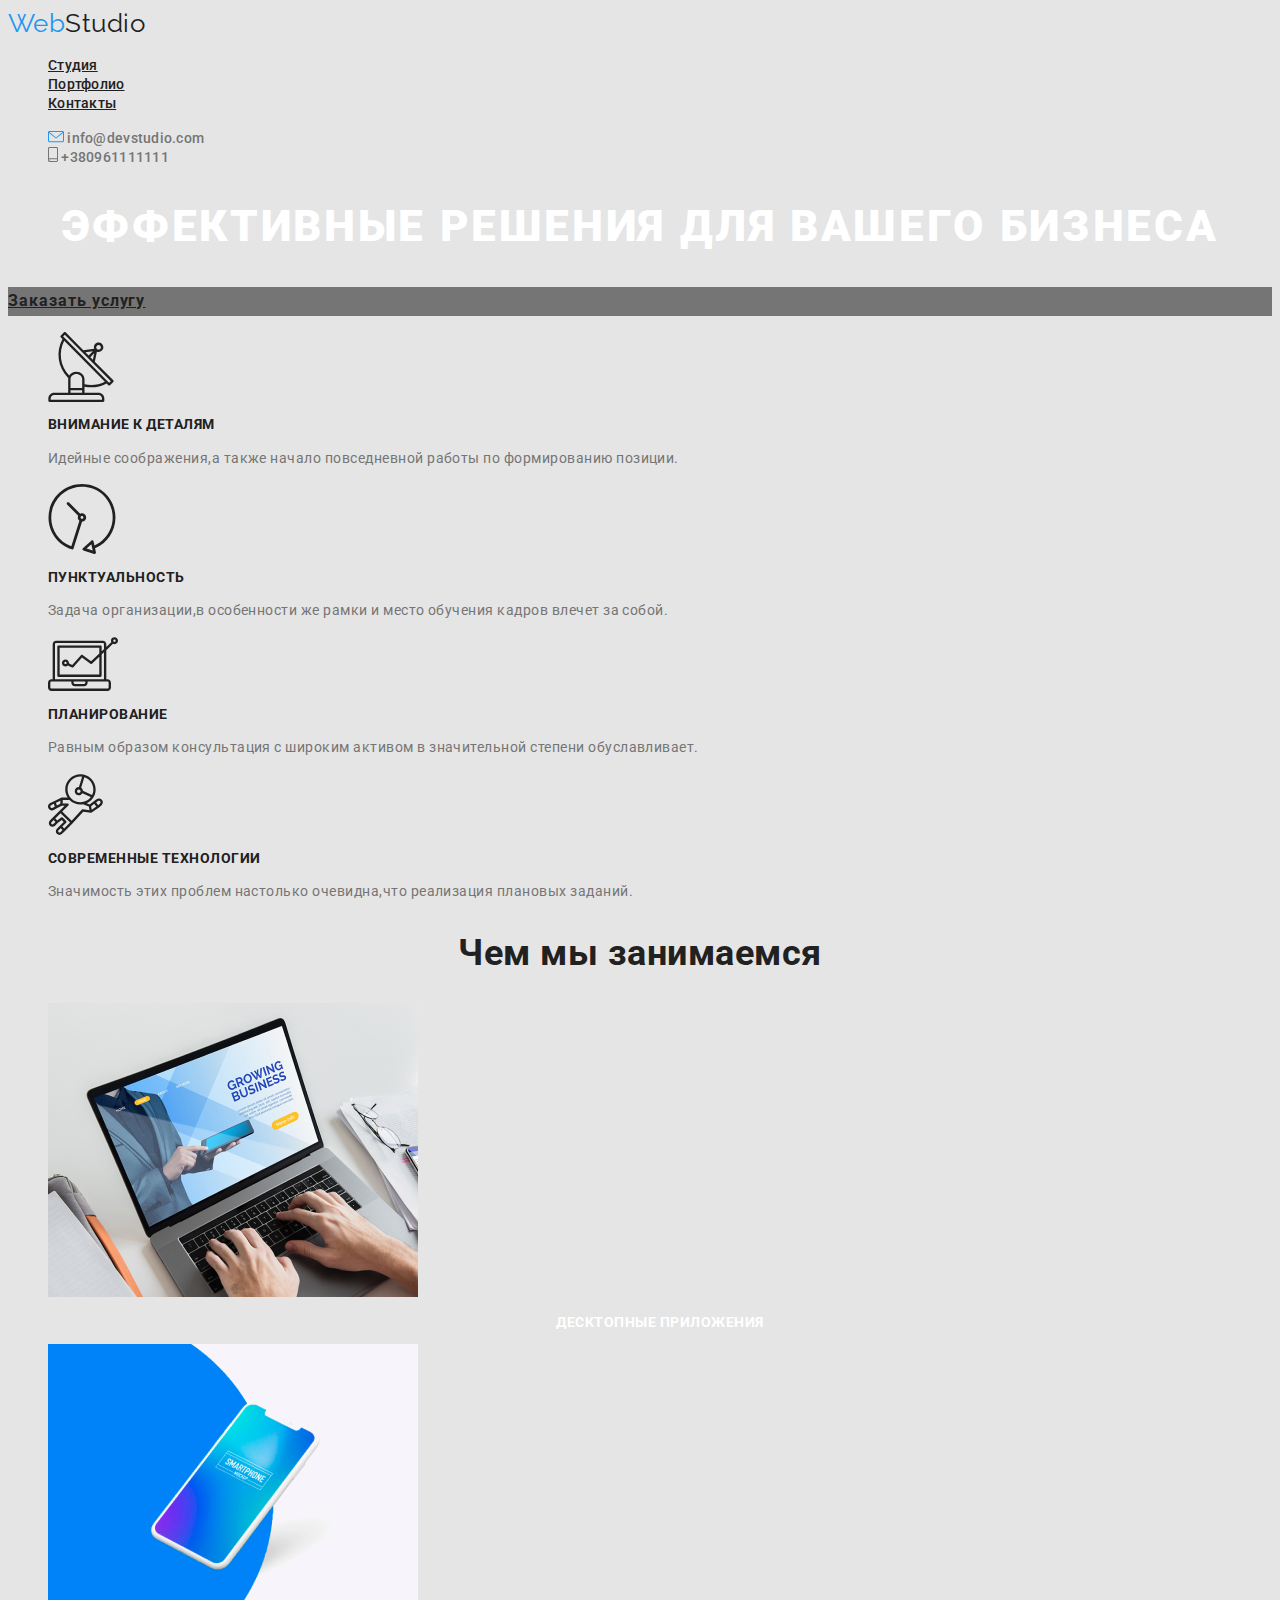
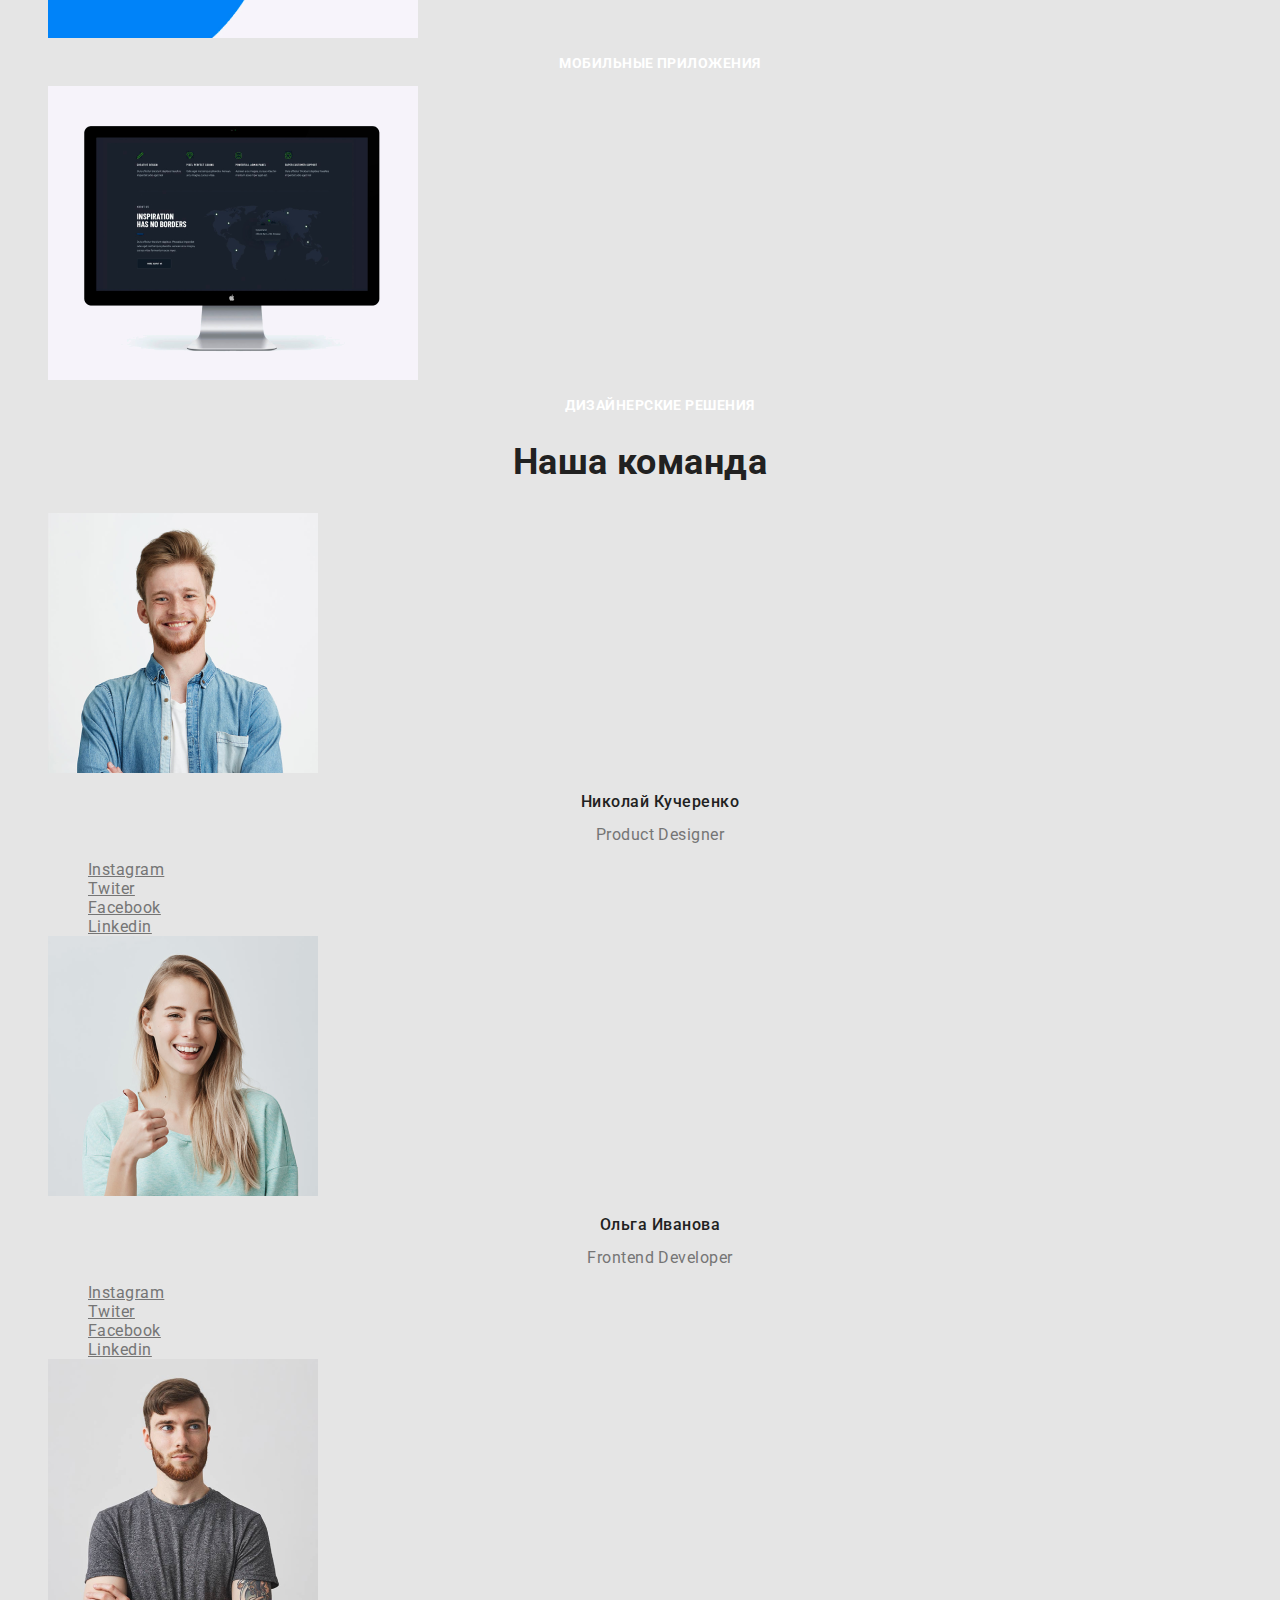
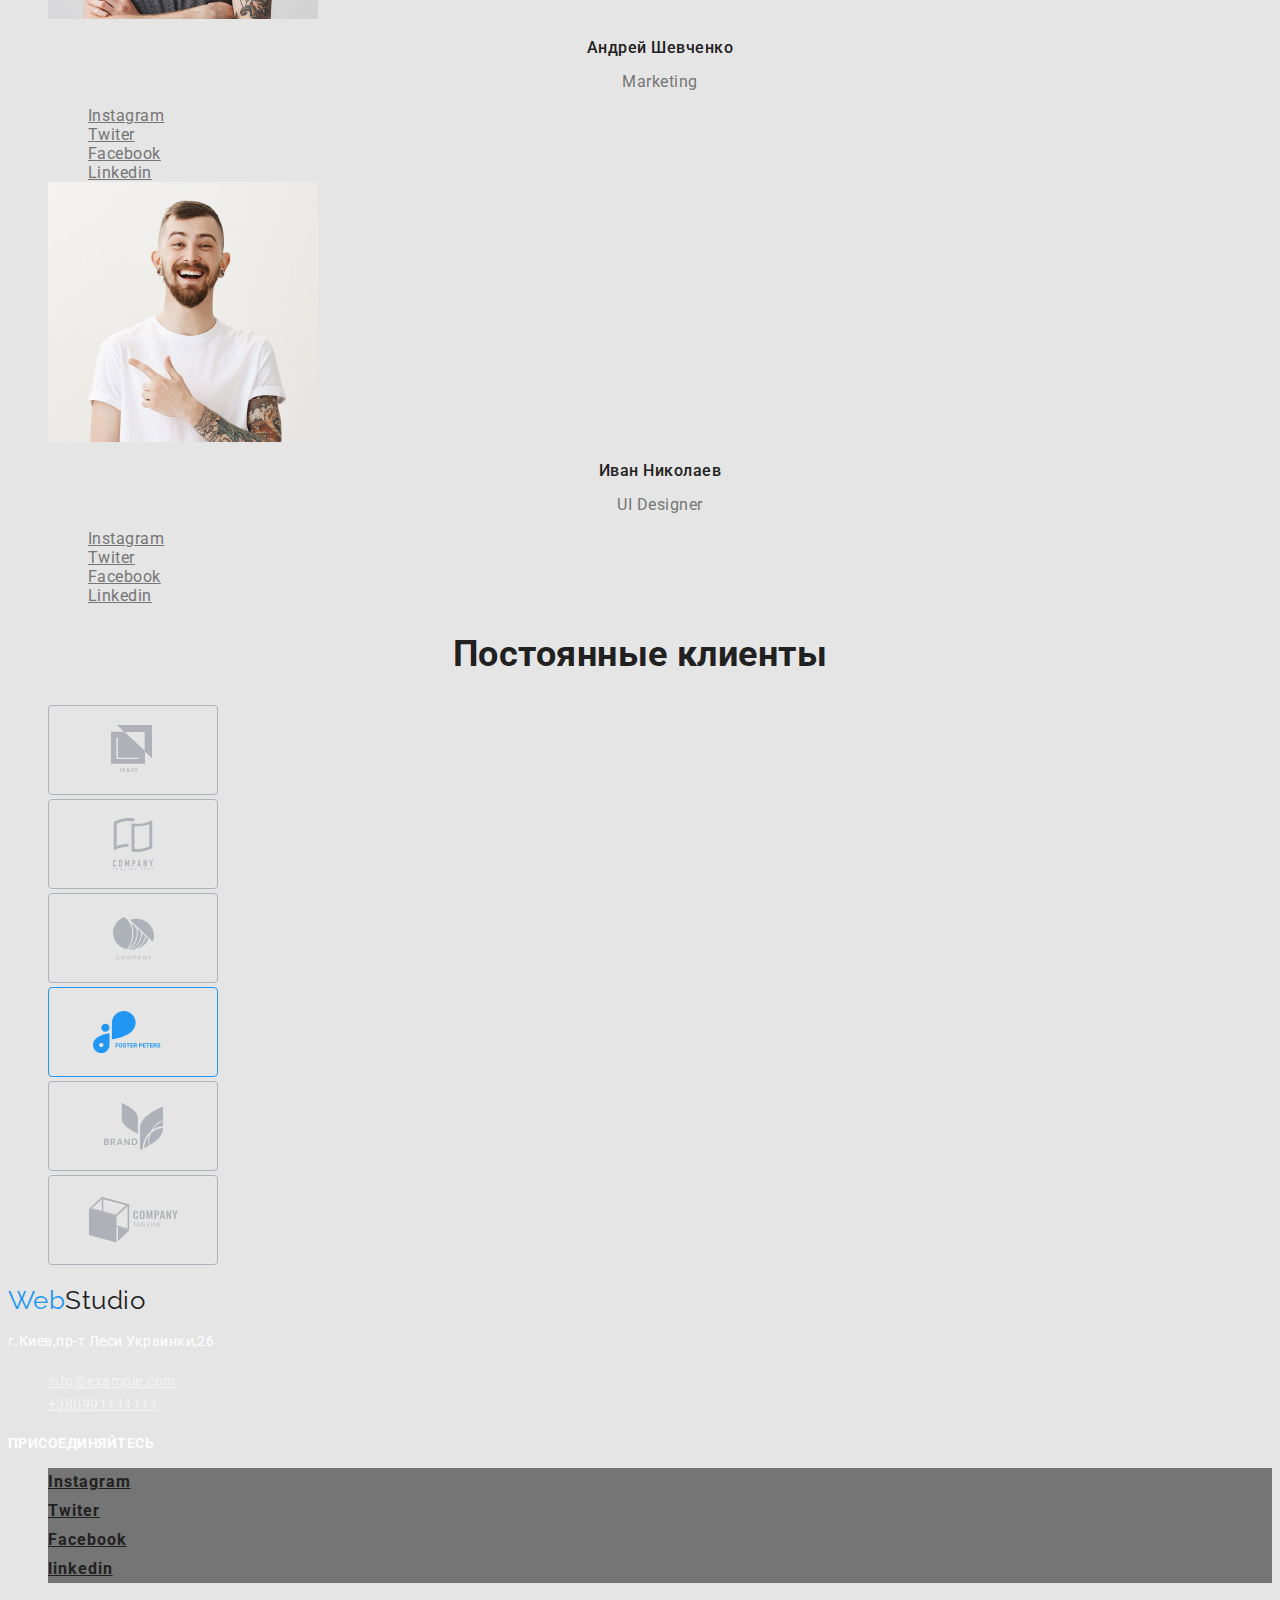
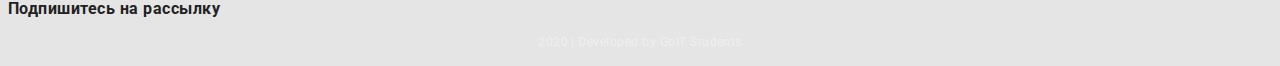
==== commit a785a591: "footer" ====
--- a/index.html
+++ b/index.html
@@ -226,7 +226,7 @@
         <li><a href="" class="button">Facebook</a></li>
         <li><a href="" class="button">linkedin</a></li>
       </ul>
-      <b><a href="" class="mailing">Подпишитесь на рассылку</a></b>
+      <b>Подпишитесь на рассылку</b>
       <p class="developed">2020 | Developed by GoIT Students</p>
     </footer>
   </body>
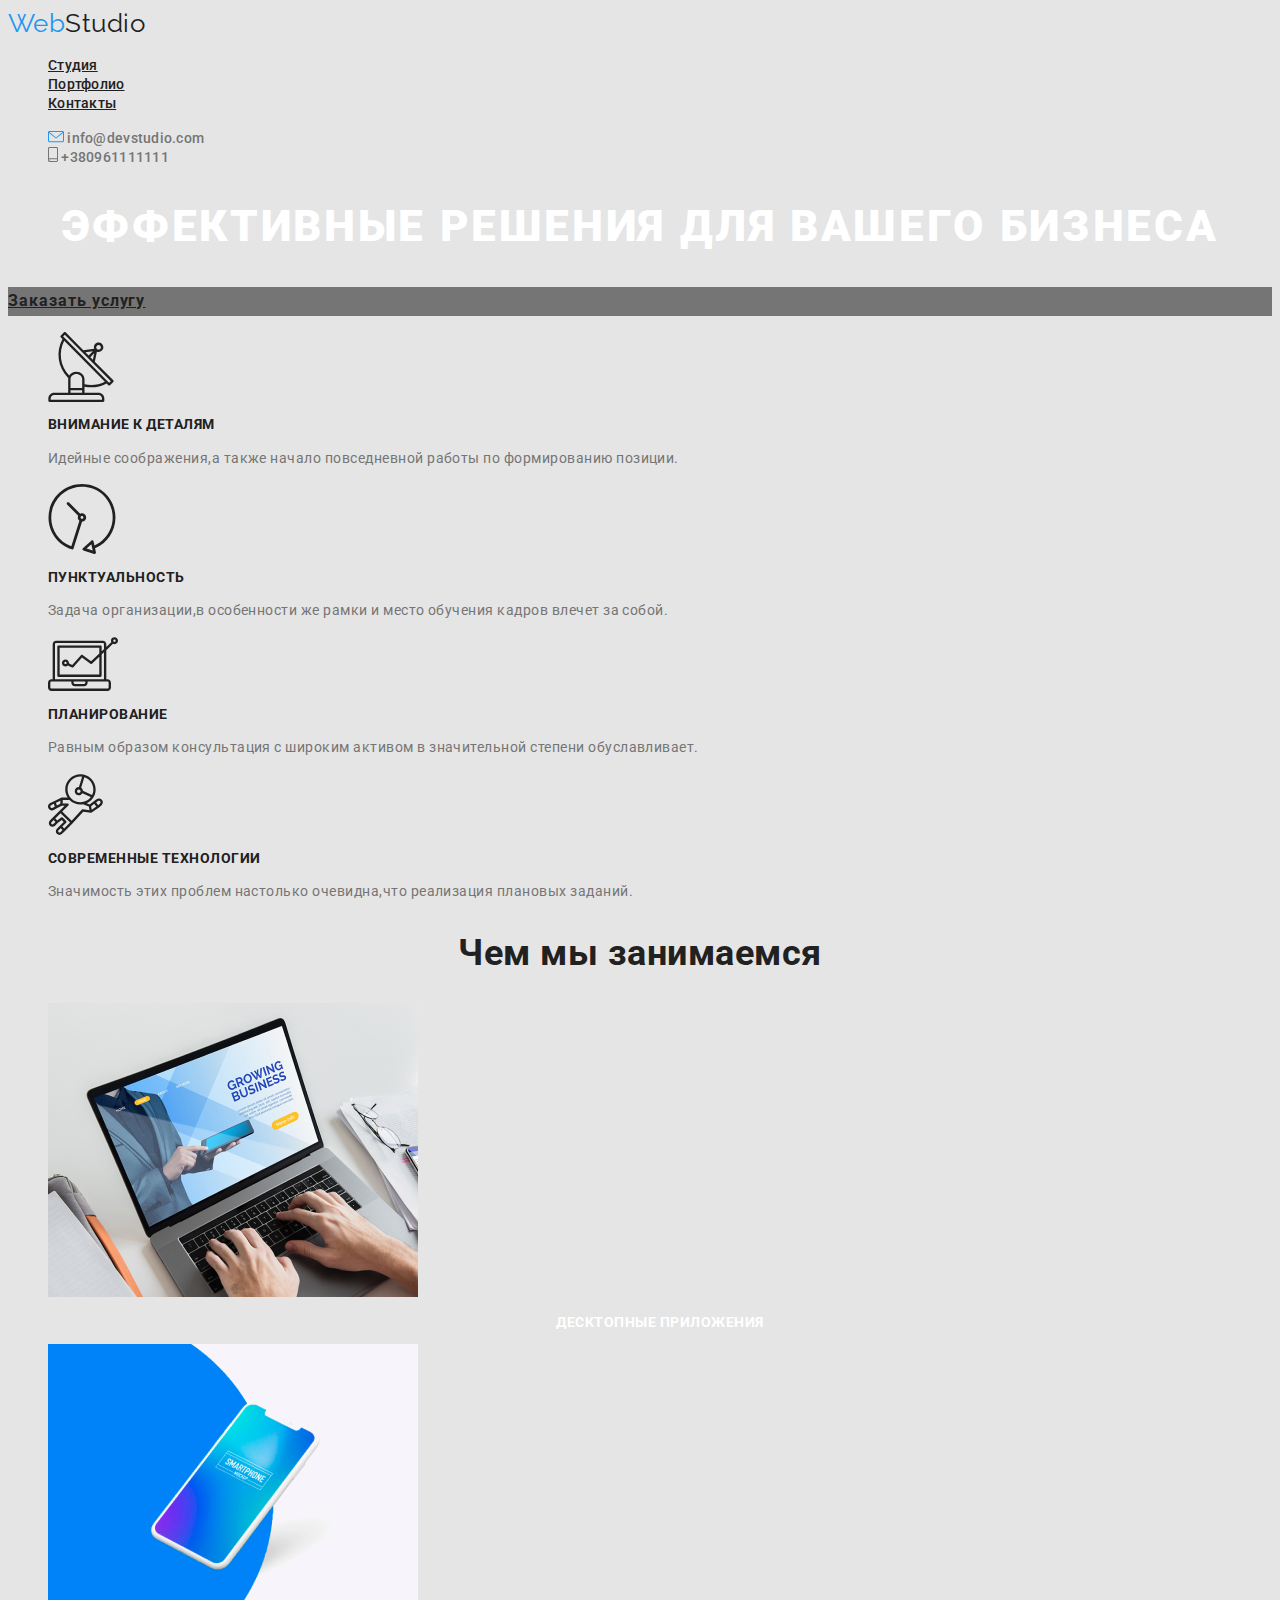
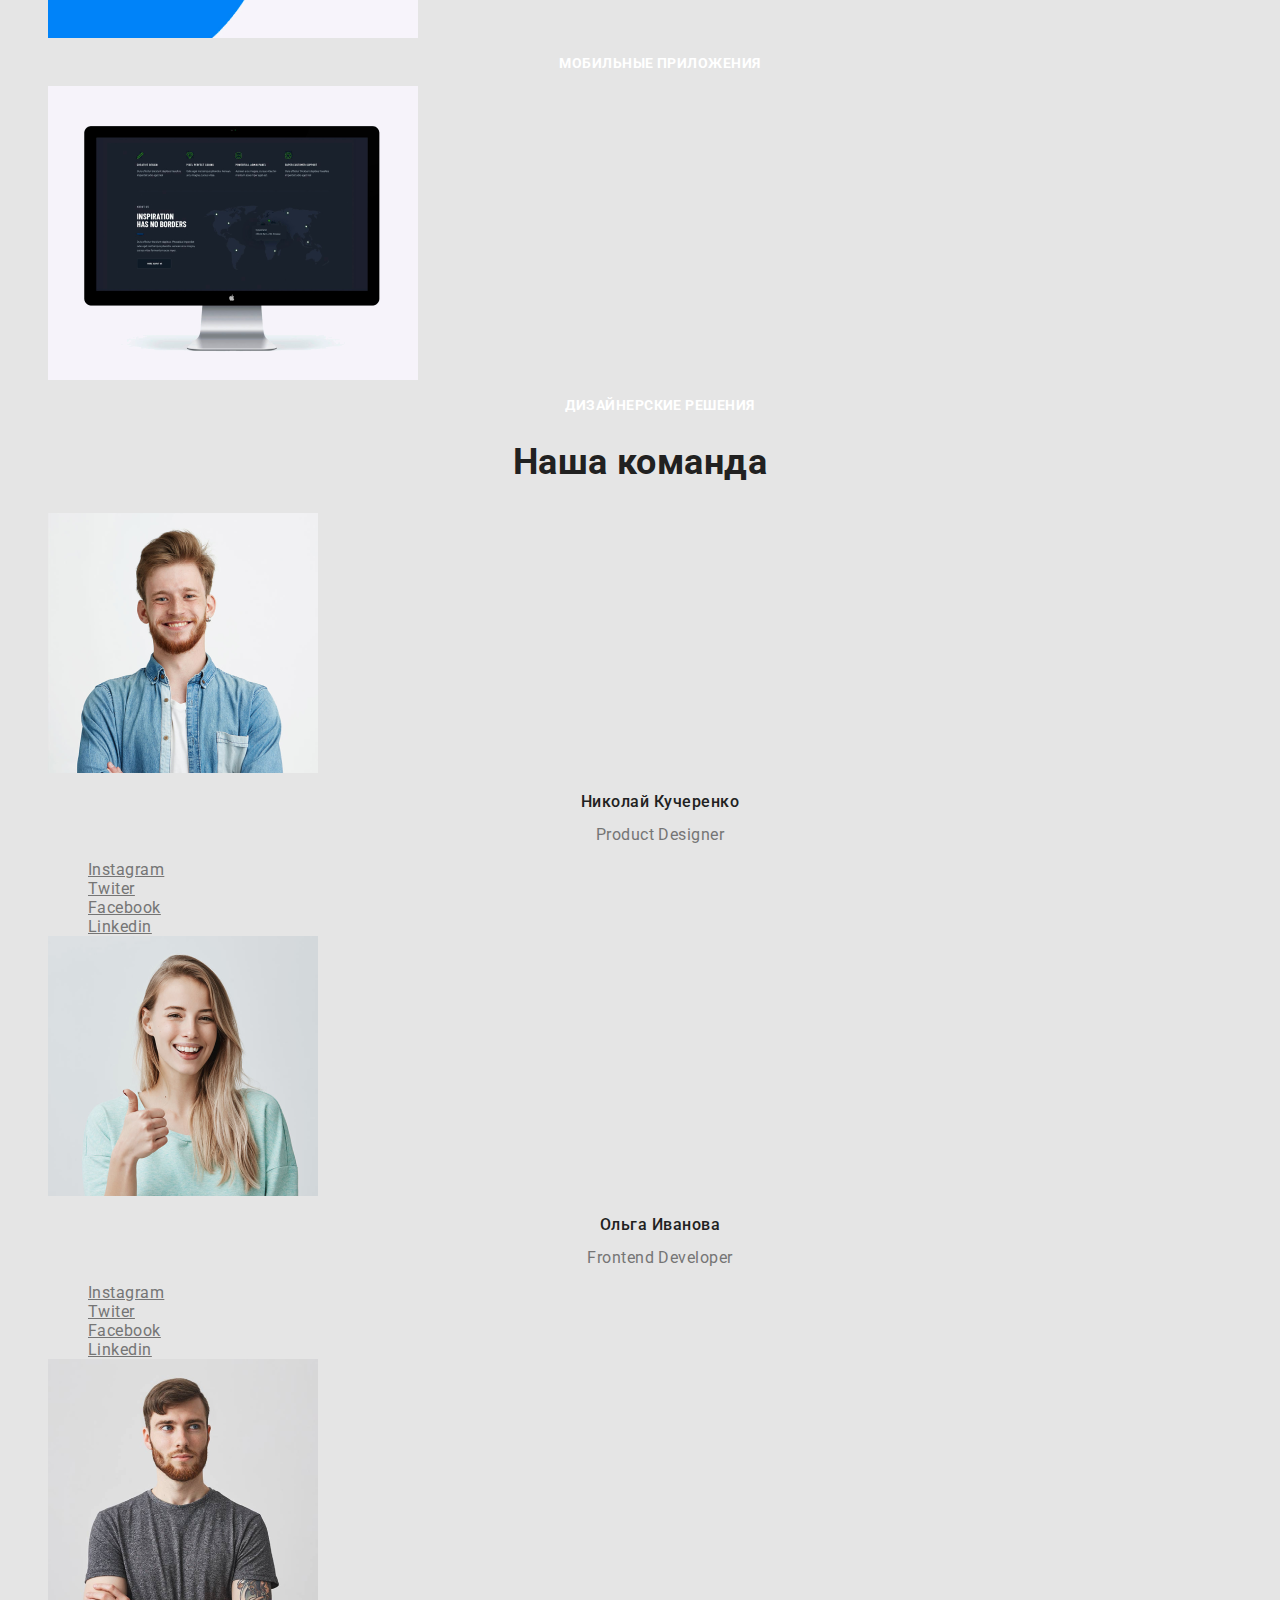
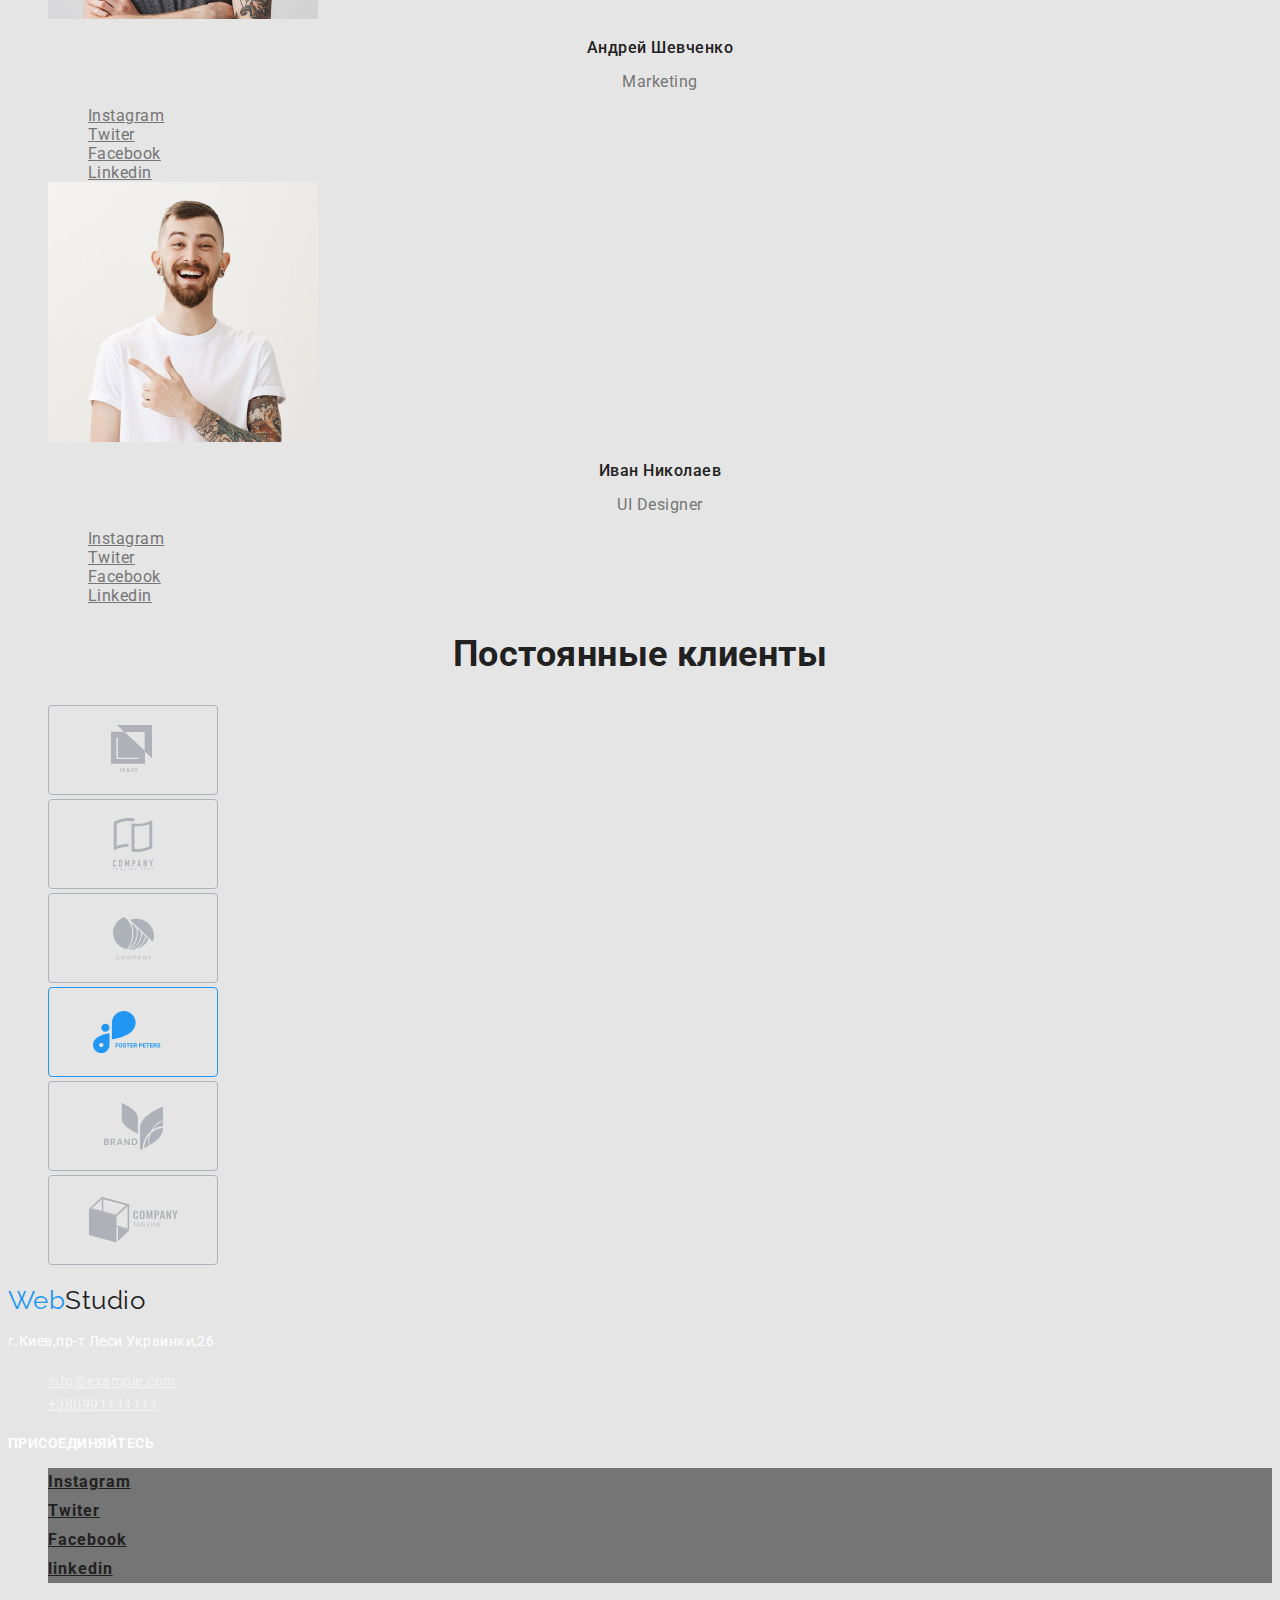
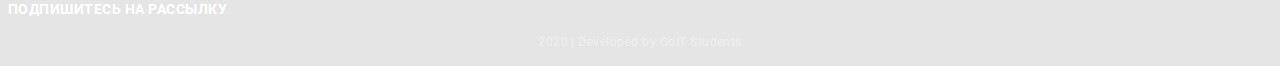
==== commit d5fcb829: "save" ====
--- a/index.html
+++ b/index.html
@@ -226,7 +226,7 @@
         <li><a href="" class="button">Facebook</a></li>
         <li><a href="" class="button">linkedin</a></li>
       </ul>
-      <b>Подпишитесь на рассылку</b>
+      <b class="mailing">Подпишитесь на рассылку</b>
       <p class="developed">2020 | Developed by GoIT Students</p>
     </footer>
   </body>
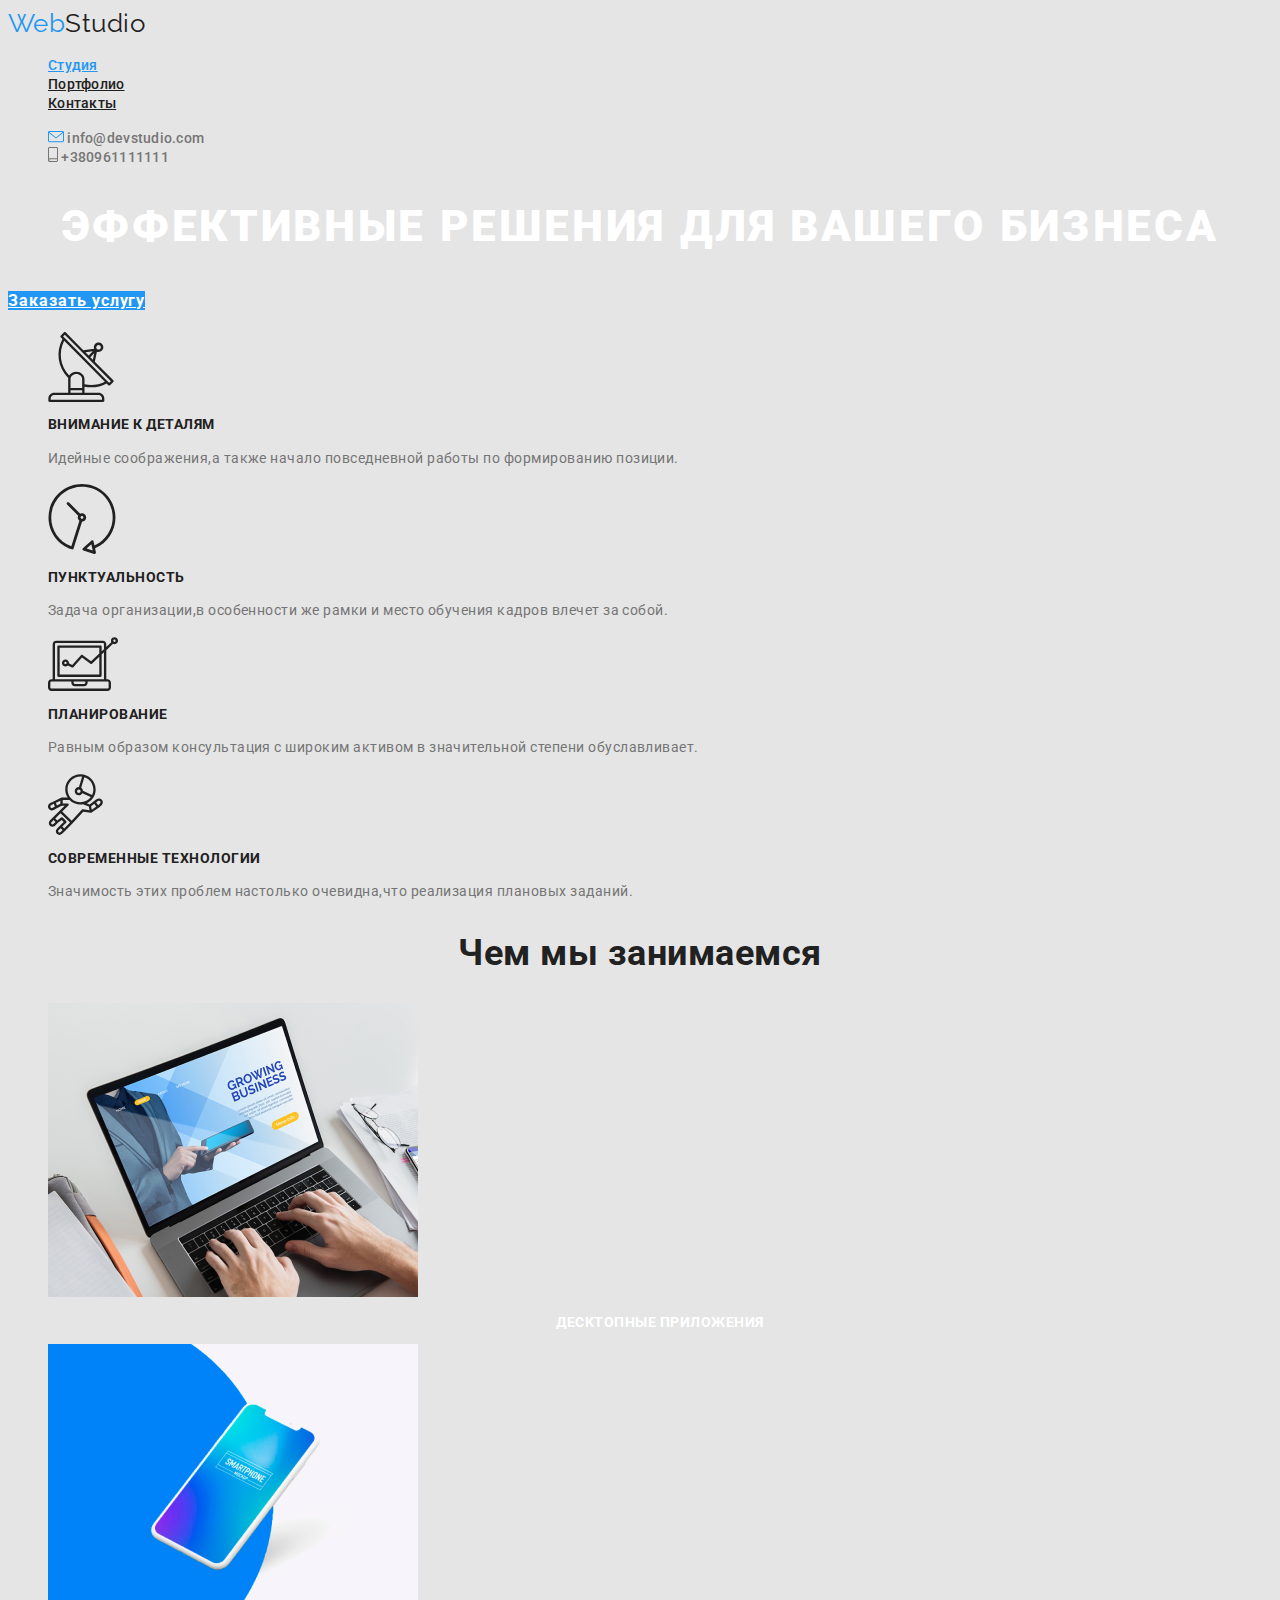
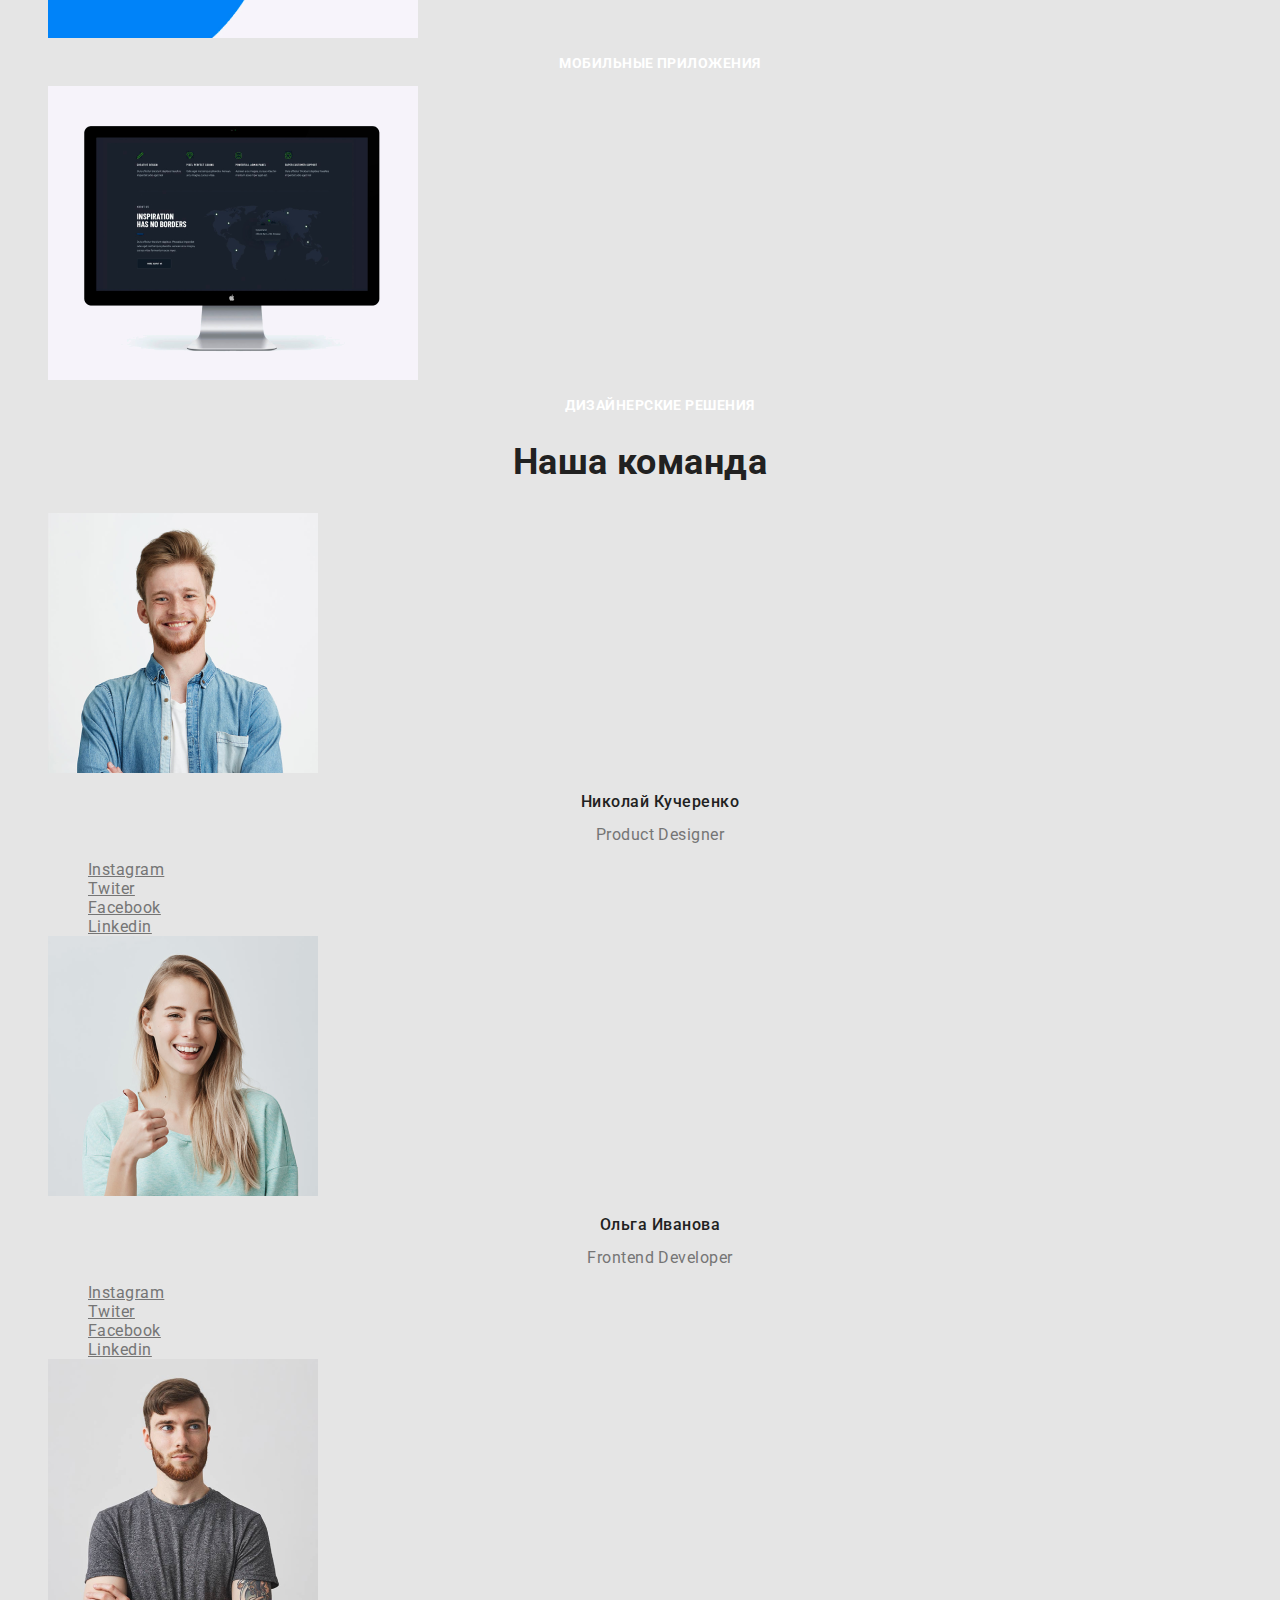
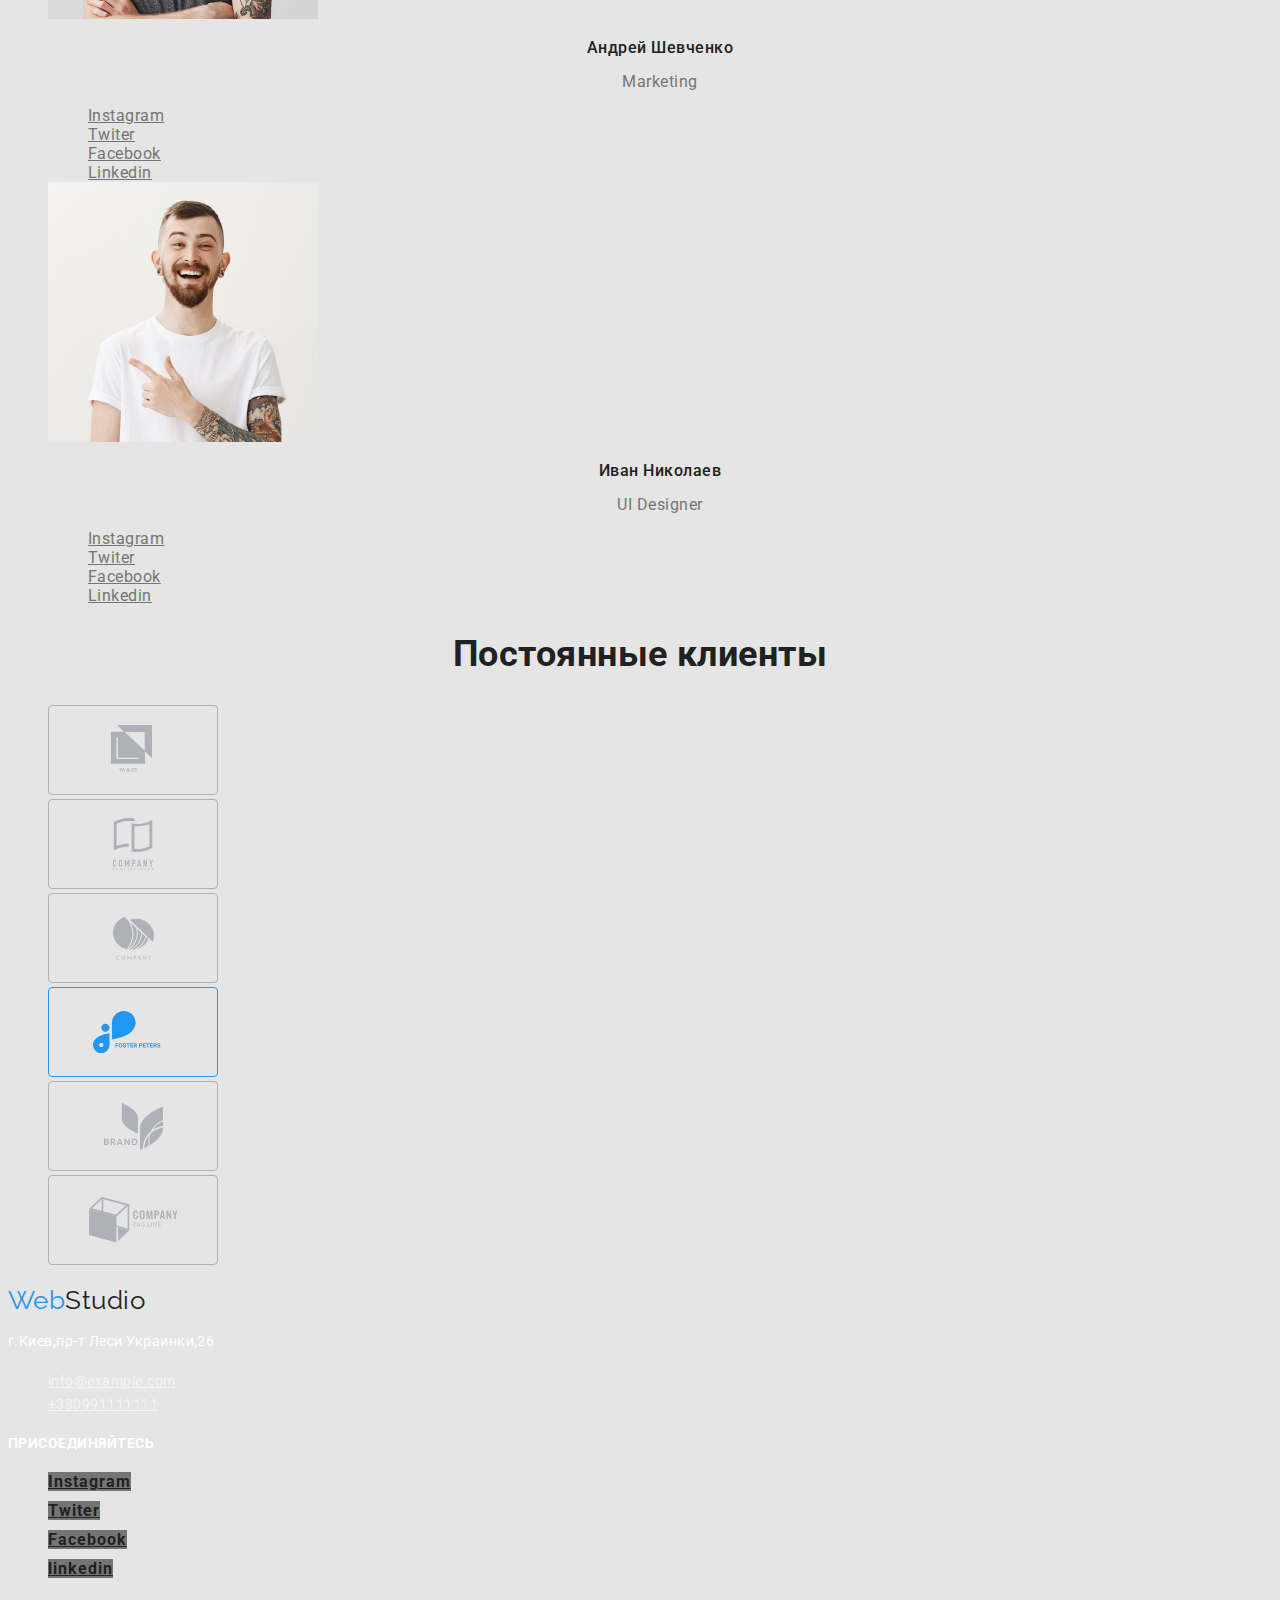
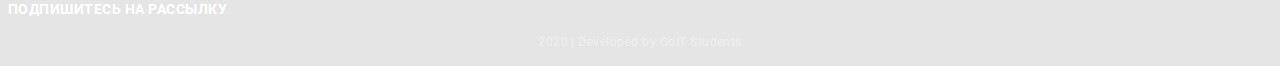
==== commit 8d193393: "re sub 3" ====
--- a/index.html
+++ b/index.html
@@ -16,7 +16,7 @@
       <nav>
         <a class="logo"><span class="logo-second">Web</span>Studio </a>
         <ul class="site-nav list">
-          <li><a href="./index.html" class="link">Студия</a></li>
+          <li><a href="./index.html" class="link current">Студия</a></li>
           <li><a href="./portfolio.html" class="link">Портфолио</a></li>
           <li><a href="" class="link">Контакты</a></li>
         </ul>
@@ -40,7 +40,7 @@
       <!--Hero-->
       <section>
         <h1 class="hero-title">Эффективные решения для вашего бизнеса</h1>
-        <a href="" class="button">Заказать услугу</a>
+        <a href="" class="button-primary">Заказать услугу</a>
       </section>
       <!--Sait info-->
       <section class="section">
--- a/css/styles.css
+++ b/css/styles.css
@@ -44,11 +44,13 @@
   line-height: 1.1;
   letter-spacing: 0.02em;
 }
+.site-nav .link.current {
+  color: var(--accent-color);
+}
 .site-nav .link:hover,
 .site-nav .link:focus {
   color: var(--accent-color);
 }
-
 /*auth-nav*/
 .info {
   color: var(--secondary-text-color);
@@ -152,8 +154,7 @@
   font-weight: bold;
   font-size: 16px;
   line-height: 1.8;
-  display: flex;
-  align-items: center;
+
   text-align: center;
   letter-spacing: 0.06em;
 }
@@ -246,3 +247,15 @@
   line-height: 1.1;
   text-transform: uppercase;
 }
+.button-primary {
+  color: var(--whit-color);
+  background-color: var(--accent-color);
+  font-family: Roboto;
+  font-style: normal;
+  font-weight: bold;
+  font-size: 16px;
+  line-height: 1.8;
+  letter-spacing: 0.06em;
+}
+.button-secondary {
+}
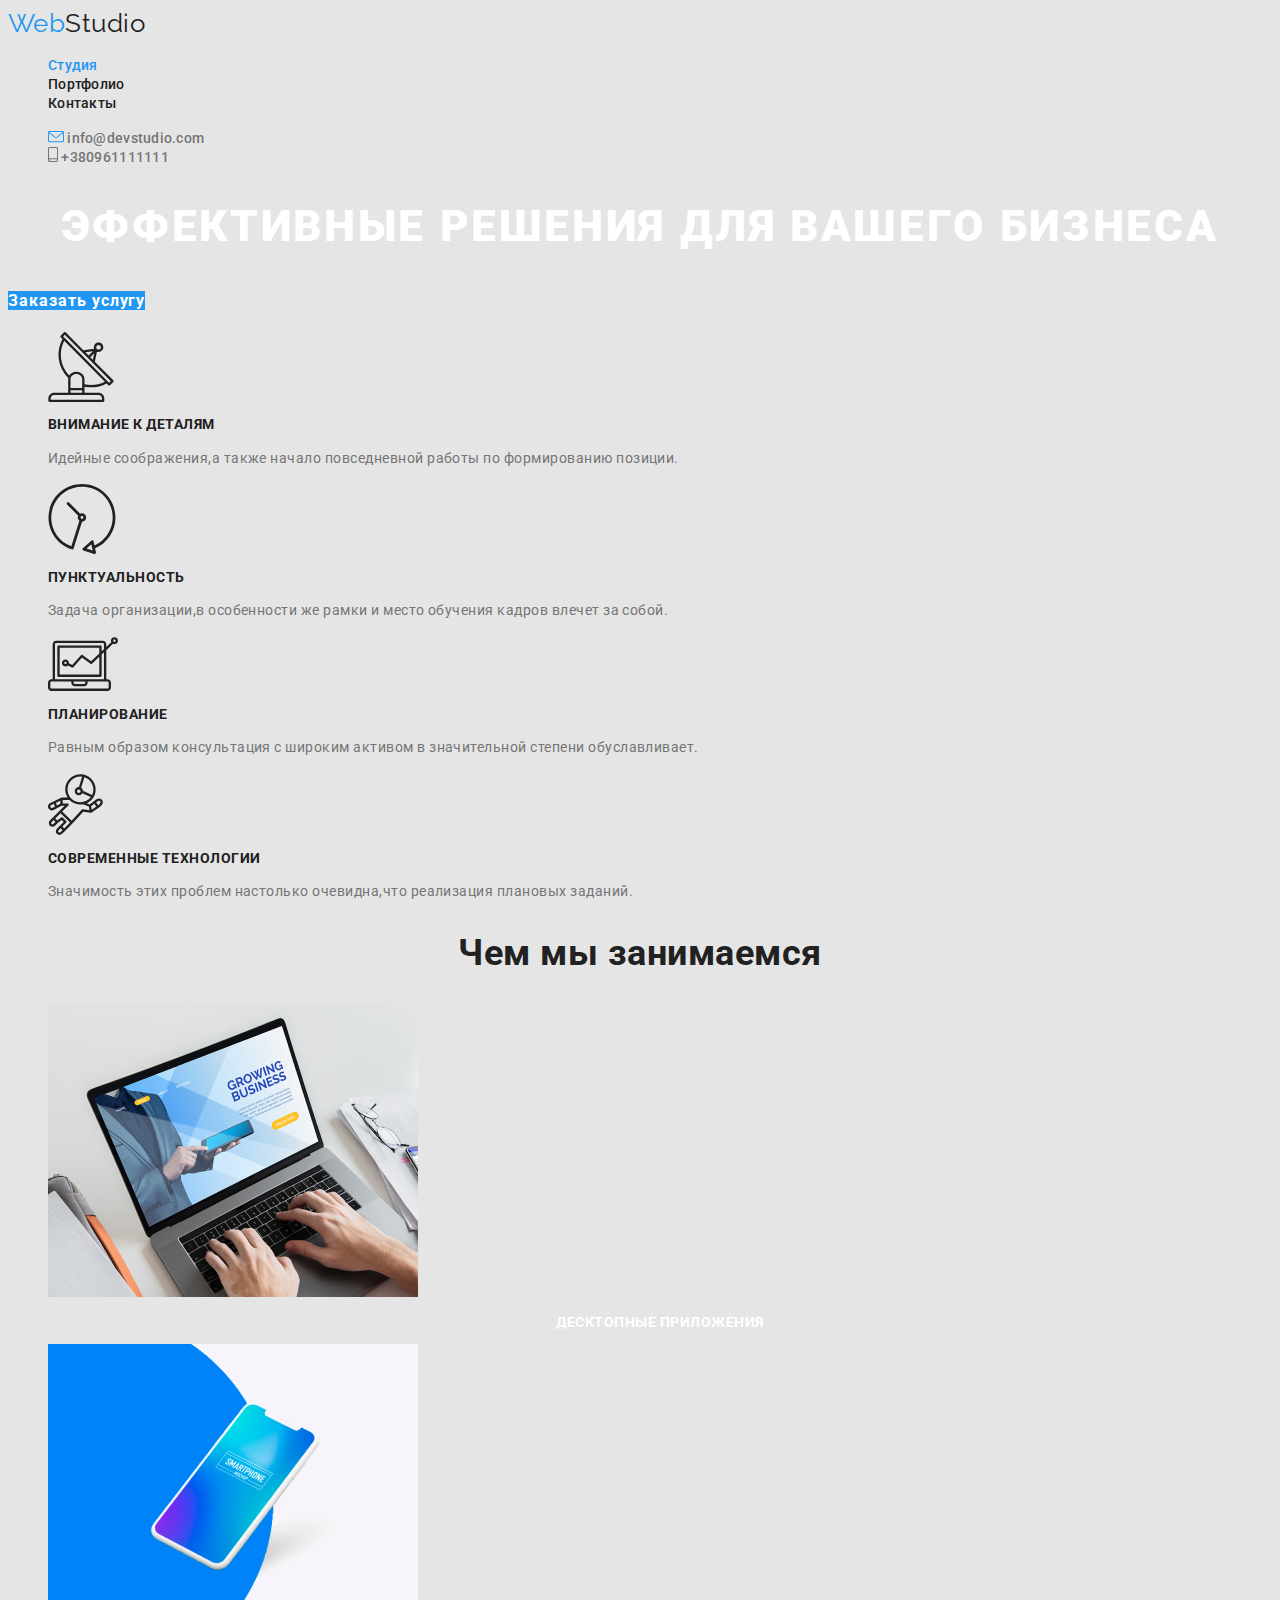
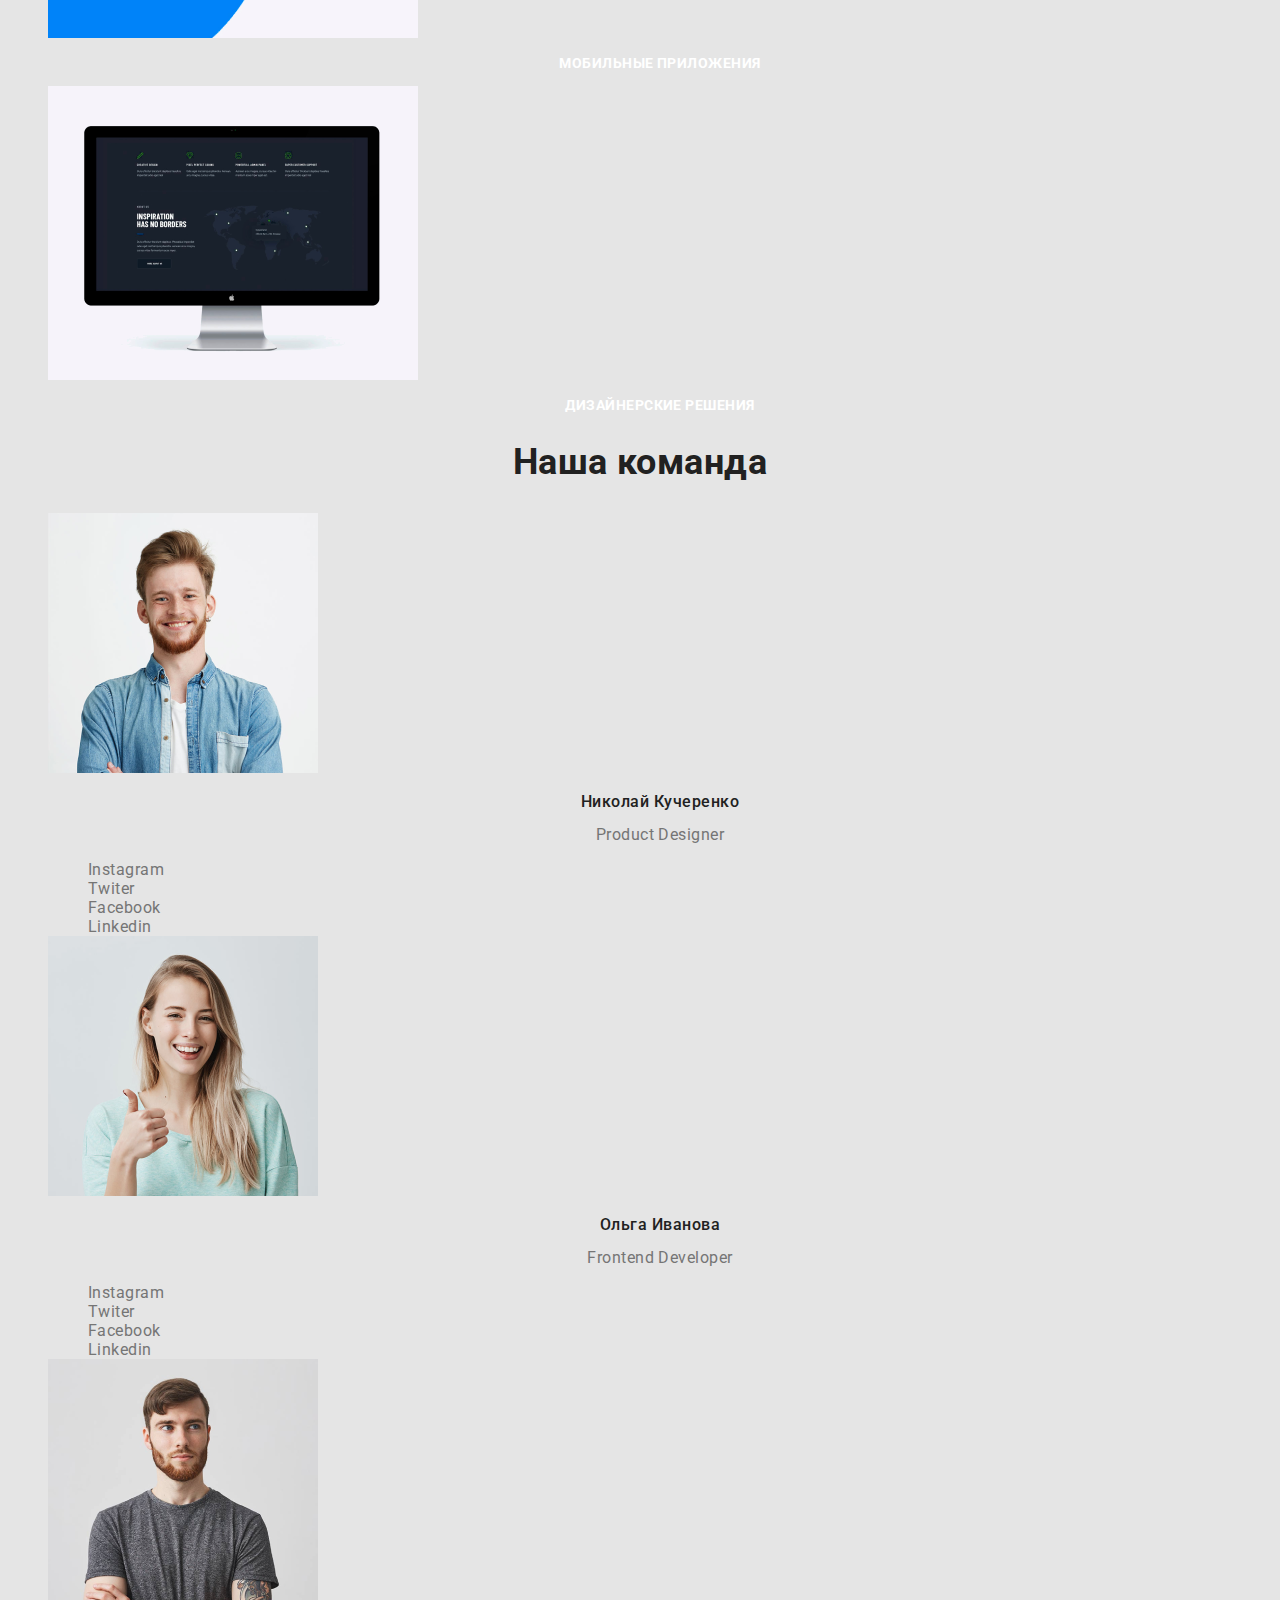
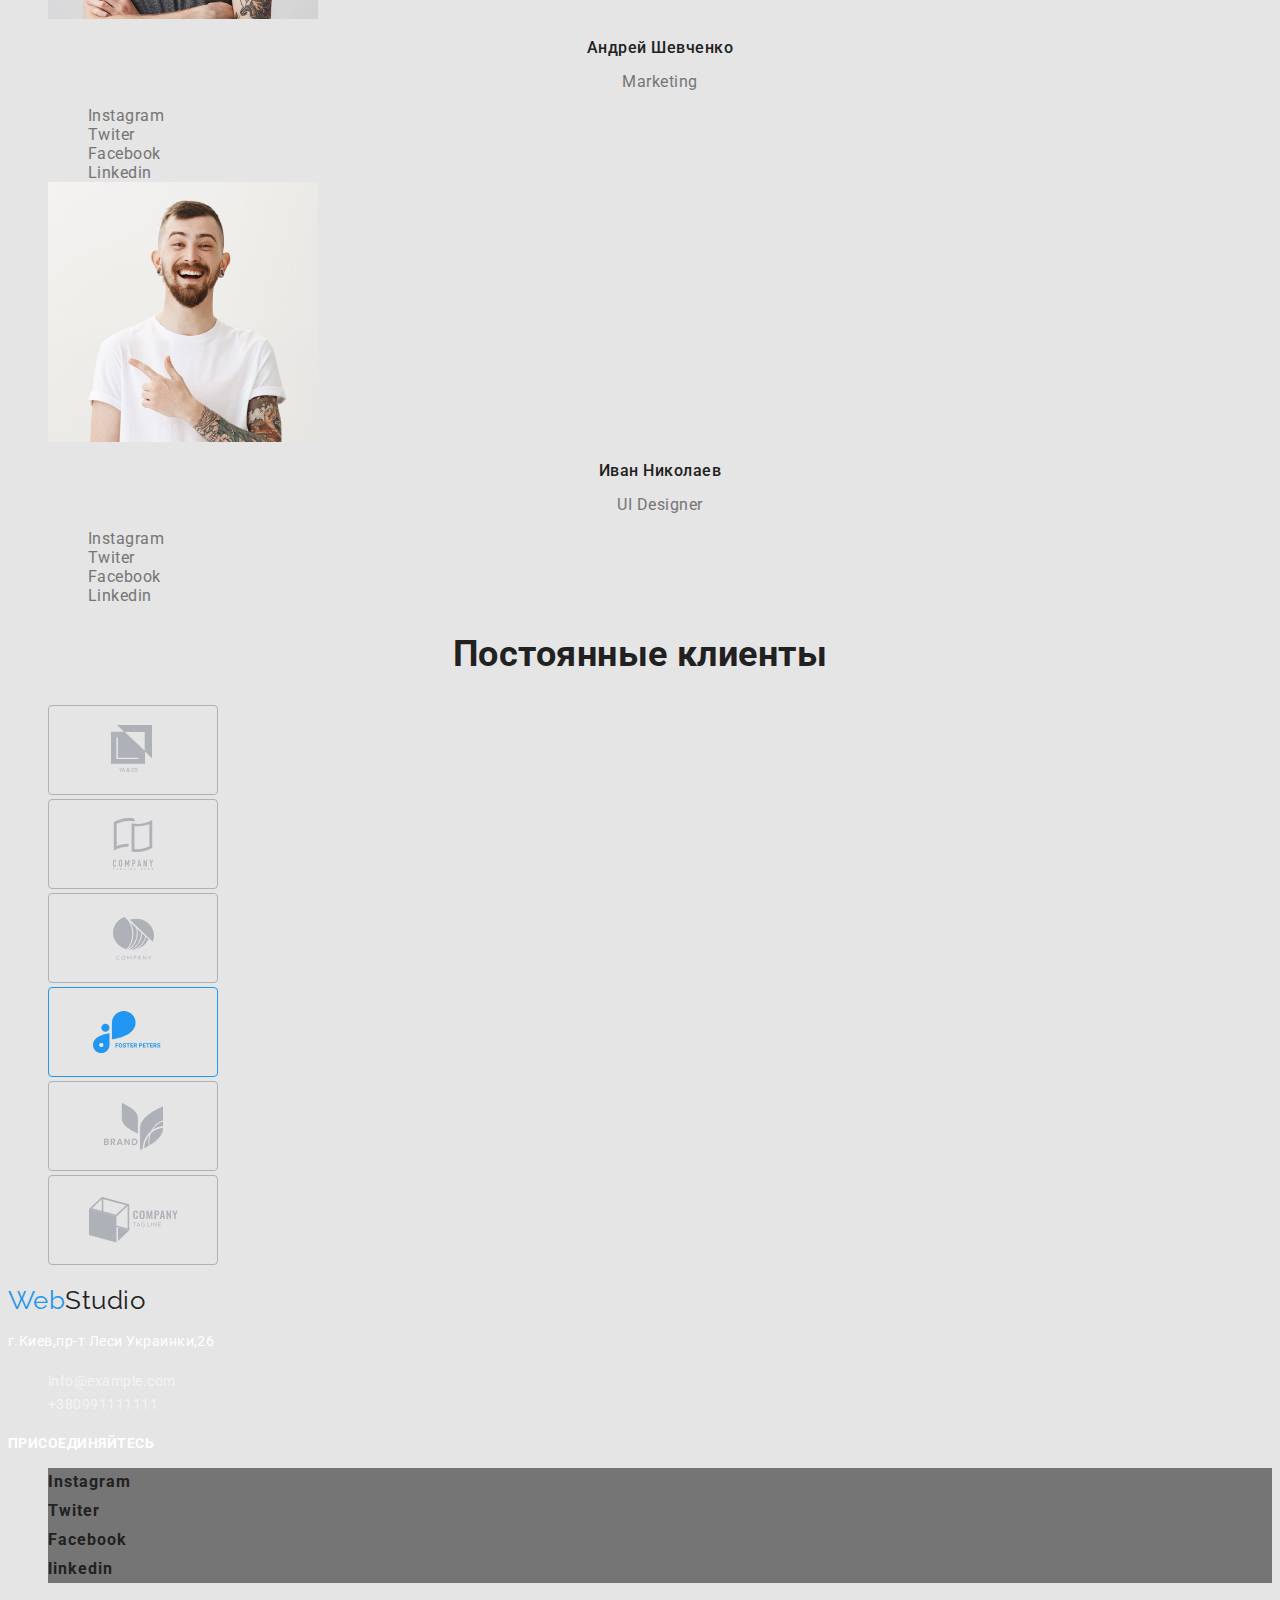
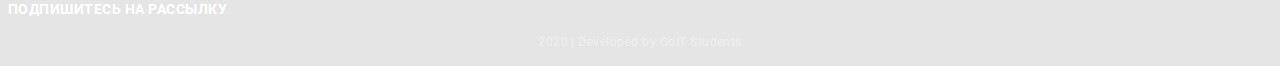
==== commit 6deb9f45: "re sub" ====
--- a/index.html
+++ b/index.html
@@ -14,7 +14,7 @@
     <!--Шапка сайта-->
     <header>
       <nav>
-        <a class="logo"><span class="logo-second">Web</span>Studio </a>
+        <a href="" class="logo"><span class="logo-second">Web</span>Studio </a>
         <ul class="site-nav list">
           <li><a href="./index.html" class="link current">Студия</a></li>
           <li><a href="./portfolio.html" class="link">Портфолио</a></li>
--- a/css/styles.css
+++ b/css/styles.css
@@ -7,6 +7,13 @@
   --accent-color: #2196f3;
   --footer-color: #2f303a;
 }
+a {
+  text-decoration: none;
+  font-style: normal;
+  color: inherit;
+  font-family: inherit;
+}
+
 .page {
   color: var(--primary-text-color);
   background-color: var(--background-color);
@@ -154,7 +161,8 @@
   font-weight: bold;
   font-size: 16px;
   line-height: 1.8;
-
+  display: flex;
+  align-items: center;
   text-align: center;
   letter-spacing: 0.06em;
 }
@@ -257,5 +265,3 @@
   line-height: 1.8;
   letter-spacing: 0.06em;
 }
-.button-secondary {
-}
